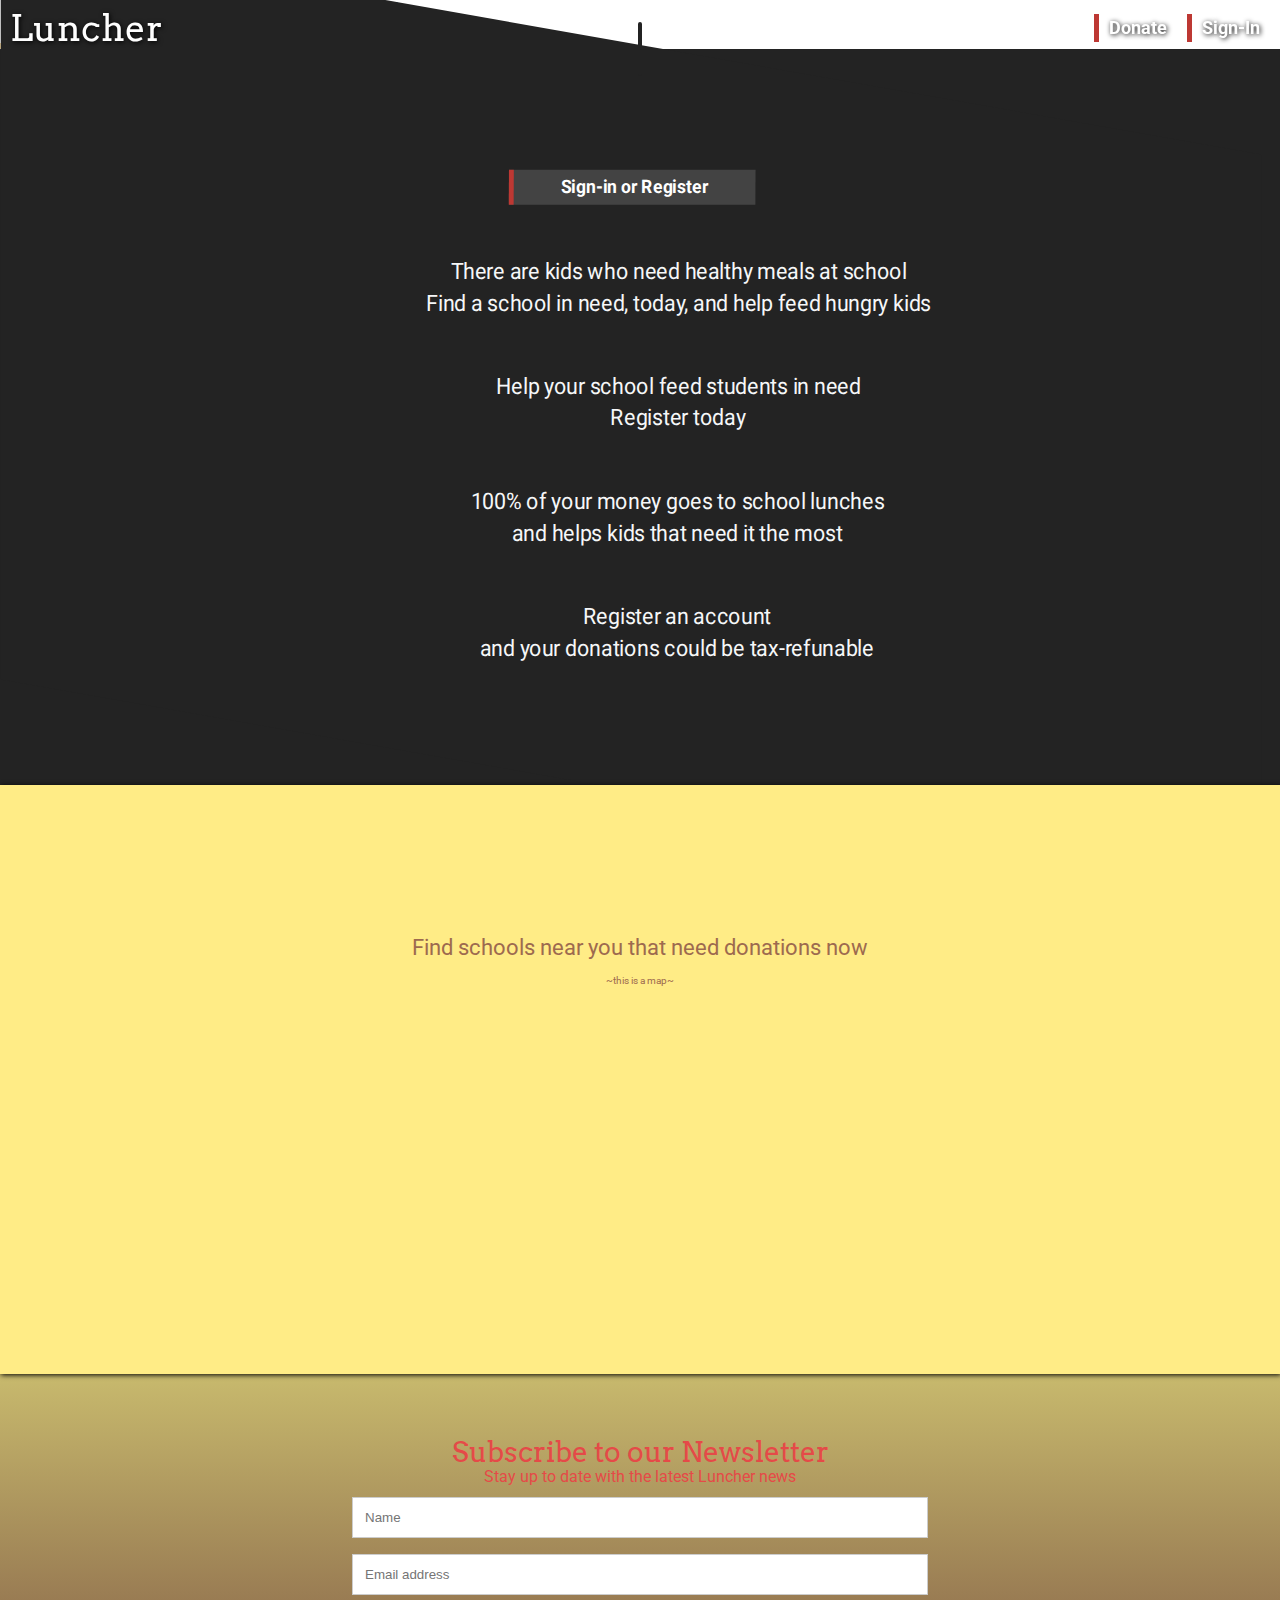
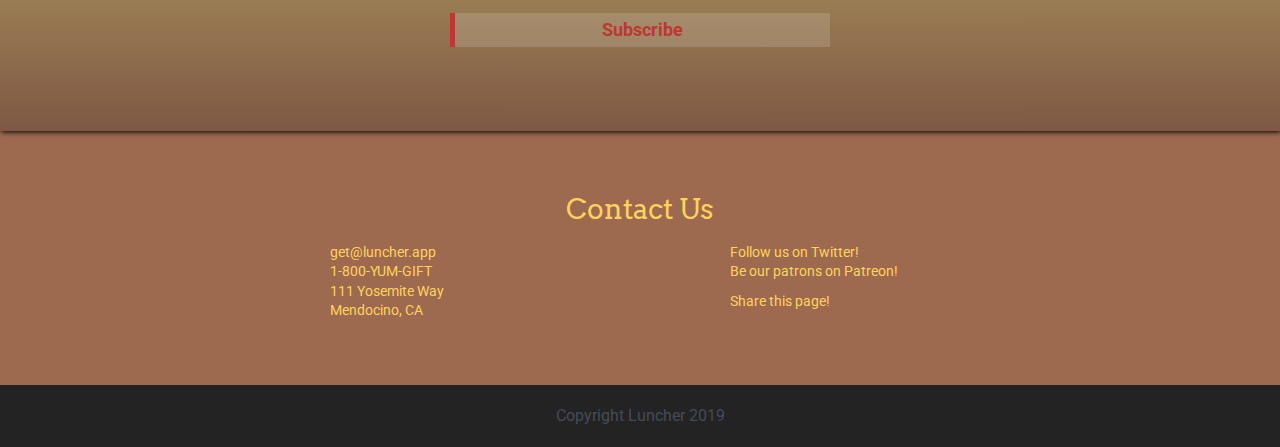
==== donate.html @ 5c17d206 "login page" ====
<!doctype html>
<html lang="en">
<head>
  <meta charset="utf-8">
  <title>Luncher | Donate</title>
  <meta name="viewport" content="width=device-width, initial-scale=1.0, maximum-scale=1.0, user-scalable=no" />
  <link href="https://fonts.googleapis.com/css?family=Arvo:400,700|Roboto" rel="stylesheet">
  <link rel="stylesheet" href="https://use.fontawesome.com/releases/v5.7.1/css/all.css" integrity="sha384-fnmOCqbTlWIlj8LyTjo7mOUStjsKC4pOpQbqyi7RrhN7udi9RwhKkMHpvLbHG9Sr" crossorigin="anonymous">
  <link href="css/index.css" rel="stylesheet">
  <link href="css/leaflet.css" rel="stylesheet">
  <!--[if lt IE 9]>
    <script src="https://cdnjs.cloudflare.com/ajax/libs/html5shiv/3.7.3/html5shiv.js"></script>
  <![endif]-->
  <link rel="apple-touch-icon" sizes="180x180" href="./assets/favicon/apple-touch-icon.png">
  <link rel="icon" type="image/png" sizes="32x32" href="./assets/favicon/favicon-32x32.png">
  <link rel="icon" type="image/png" sizes="16x16" href="./assets/favicon/favicon-16x16.png">
  <link rel="manifest" href="./assets/favicon/site.webmanifest">
  <link rel="mask-icon" href="./assets/favicon/safari-pinned-tab.svg" color="#5bbad5">
  <link rel="shortcut icon" href="./assets/favicon/favicon.ico">
  <meta name="msapplication-TileColor" content="#2b5797">
  <meta name="msapplication-config" content="./assets/favicon/browserconfig.xml">
  <meta name="theme-color" content="#ffffff">
</head>

<body>

  <nav>
    <h1><a href="./index.html">Luncher</a></h1>
    <ul>
      <li><a href="#" class="btn">Donate</a></li>
      <li><a href="./signin.html" class="btn">Sign-In</a></li>
    </ul>
  </nav>

  <section class="splash">
      <div class="splash-image">
        <div class="splash-overlay"></div>
      </div>
      <div class="tagline">
        <h2>Help feed children, today!</h2>
        <br>
        <div class="btn">Donate</div>
      </div>
      
  </section>
  
  <section>
    <a href="#luncher-info" class="divider"><i class="leading-arrow fas fa-arrow-alt-circle-down"></i></a>
  </section>
  
  <section class="container home">
    <section class="luncher-info" id="luncher-info">
      <div class="grid-col-2">

        <div class="btn">Sign-in or Register</div>

        <p class=" icon"><i class="fas fa-info"></i></p>
        <p class=" text">There are kids who need healthy meals at school
          <br>
          Find a school in need, today, and help feed hungry kids
        </p>

        <p class=" icon"><i class="fas fa-school"></i></p>
        <p class=" text">Help your school feed students in need
          <br>
          Register today
        </p>

        <p class=" icon"><i class="fas fa-heart"></i></p>
        <p class=" text">100% of your money goes to school lunches
          <br>
          and helps kids that need it the most
        </p>

        <p class=" icon"><i class="fas fa-hand-holding-usd"></i></p>
        <p class=" text">Register an account 
          <br>
          and your donations could be tax-refunable
        </p>



        
      </div>
    </section>

    <section class="school-map">
      <div class="grid-col-1">
        <p class=" description">
          <i class="icon fas fa-map-marked-alt"></i>
          <br>
          Find schools near you that need donations now
        </p>
        <p class=" map" id="mapid">~this is a map~
        </p>
      </div>
    </section>



    <section class="newsletter">
      <div class="newsletter-overlay">
        <form action="action_page.php">

          <div class="container-form">
            <h3>Subscribe to our Newsletter</h3>
            <p>Stay up to date with the latest Luncher news</p>
            <input type="text" placeholder="Name" name="name" required>
            <input type="text" placeholder="Email address" name="mail" required>
            <div class="btn" type="submit">
              Subscribe
            </div>
          </div>
        
        </form>
      </div>
    </section>



    <section class="contact">
      <div class="grid-col-4">
        <h3>Contact Us</h3>

        <p class=" icon">
          <i class="fas fa-envelope"></i>
        </p>
        <p class=" text" id="mapid">
          get@luncher.app
        </p>
        <a href=""><i class="social fab fa-twitter"></i></a>
        <p class="social-text">Follow us on Twitter!</p>
        
        <p class=" icon">
          <i class="fas fa-phone"></i>
        </p>
        <p class=" text" id="mapid">
          1-800-YUM-GIFT
        </p>
        <a href=""><i class="social fab fa-patreon"></i></a>
        <p class="social-text">Be our patrons on Patreon!</p>

        <p class=" icon">
          <i class="fas fa-map-marker-alt"></i>
        </p>
        <p class=" text" id="mapid">
          111 Yosemite Way<br>
          Mendocino, CA
        </p>
        <a href=""><i class="social fas fa-share-square"></i></a> 
        <p class="social-text">Share this page!</p>

      </div>
    </section>
  

    





  
  
  
    
  
  </section> <!-- container home -->


  <footer>
    <p>Copyright Luncher 2019</p>
  </footer>
</body>
<script src="js/leaflet-src.js"></script>
<script>
  var mymap = L.map('mapid').setView([22.505, -120.09], 6);
  L.tileLayer('https://api.tiles.mapbox.com/v4/{id}/{z}/{x}/{y}.png?access_token={accessToken}', {
    attribution: '',
    maxZoom: 35,
    id: 'mapbox.streets',
    accessToken: 'pk.eyJ1IjoidGV0cmFoZWRyb24iLCJhIjoiY2pycXNrcnRxMXM2bTQ0cG40OTR3cjNqNiJ9.MbZehg90Sww8NcivGWi5UQ'
  }).addTo(mymap);
  L.marker([37.505, -122.09]).addTo(mymap).bindPopup("<b>Ruskin Elementary School</b><br>Needs $950").openPopup();
  // L.marker([30.505, -150.09]).addTo(mymap).bindPopup("<b>Jefferson High School</b><br>Needs $2,100").openPopup();
  
</script>
</html>
---- css/index.css ----
.font-body {
  font-family: 'Roboto', sans-serif;
  font-weight: 400;
}
/* http://meyerweb.com/eric/tools/css/reset/ 
   v2.0 | 20110126
   License: none (public domain)
*/
html,
body,
div,
span,
applet,
object,
iframe,
h1,
h2,
h3,
h4,
h5,
h6,
p,
blockquote,
pre,
a,
abbr,
acronym,
address,
big,
cite,
code,
del,
dfn,
em,
img,
ins,
kbd,
q,
s,
samp,
small,
strike,
strong,
sub,
sup,
tt,
var,
b,
u,
i,
center,
dl,
dt,
dd,
ol,
ul,
li,
fieldset,
form,
label,
legend,
table,
caption,
tbody,
tfoot,
thead,
tr,
th,
td,
article,
aside,
canvas,
details,
embed,
figure,
figcaption,
footer,
header,
hgroup,
menu,
nav,
output,
ruby,
section,
summary,
time,
mark,
audio,
video {
  margin: 0;
  padding: 0;
  border: 0;
  font-size: 100%;
  font: inherit;
  vertical-align: baseline;
}
/* HTML5 display-role reset for older browsers */
article,
aside,
details,
figcaption,
figure,
footer,
header,
hgroup,
menu,
nav,
section {
  display: block;
}
body {
  line-height: 1;
}
ol,
ul {
  list-style: none;
}
blockquote,
q {
  quotes: none;
}
blockquote:before,
blockquote:after,
q:before,
q:after {
  content: '';
  content: none;
}
table {
  border-collapse: collapse;
  border-spacing: 0;
}
* {
  box-sizing: border-box;
}
html {
  font-size: 62.5%;
  scroll-behavior: smooth;
}
html,
body {
  font-family: 'Roboto', sans-serif;
  font-weight: 400;
  height: 100%;
  color: #454A59;
}
h1,
h2,
h3,
h4,
h5 {
  font-family: 'Arvo', serif;
  font-weight: 400;
}
h1 {
  font-size: 3.6rem;
}
h2 {
  font-size: 3.2rem;
}
h3 {
  font-size: 2.8rem;
}
p {
  font-size: 1.6rem;
  line-height: 1.4;
}
li {
  font-size: 1.4rem;
}
.container {
  max-width: 800px;
  width: 100%;
  margin: 0 auto;
}
.grid-col-1 {
  display: grid;
  grid-template-columns: 100%;
  grid-gap: 10px;
}
.grid-col-2 {
  display: grid;
  grid-template-columns: 10% 90%;
  grid-gap: 50px 0px;
  max-width: 800px;
  margin: 0 auto;
}
.grid-col-3 {
  display: grid;
  grid-template-columns: 10% 80% 10%;
  grid-gap: 10px;
  max-width: 800px;
  margin: 0 auto;
}
.grid-col-4 {
  display: grid;
  grid-template-columns: 10% 40% 10% 40%;
  max-width: 800px;
  margin: 0 auto;
}
nav {
  width: 100%;
  display: flex;
  z-index: 1001;
  position: fixed;
}
@media (min-width: 0px) and (max-width: 600px) {
  nav {
    background-color: #232323;
  }
}
nav h1 {
  align-self: flex-start;
  padding: 10px;
  width: 100%;
}
@media (min-width: 0px) and (max-width: 600px) {
  nav h1 {
    font-size: 3rem;
    width: unset;
  }
}
nav h1 a {
  text-decoration: none;
  color: #ffffff;
  text-shadow: 1px 1px 5px black;
}
nav ul {
  display: flex;
  align-self: center;
  justify-content: flex-end;
  min-width: 200px;
}
@media (min-width: 0px) and (max-width: 600px) {
  nav ul {
    min-width: 160px;
  }
}
@media (min-width: 0px) and (max-width: 350px) {
  nav ul {
    flex-direction: column;
  }
}
nav ul li {
  padding: 5px 0;
  margin: 0 0 0 0;
  border-left: 5px solid #bd3833;
  text-shadow: 1px 1px 5px black;
}
nav ul li .btn {
  background-color: rgba(255, 255, 255, 0.15);
  color: #ffffff;
  border-radius: 0px;
  font-size: 1.8rem;
  font-weight: bolder;
  text-align: center;
  width: 100%;
  min-width: 100px;
  padding: 2.4px 15px 2.4px 10px;
  border: 0;
  text-decoration: none;
  cursor: pointer;
  margin: 0 5px 0 0;
}
nav ul li .btn:hover {
  color: #ffffff;
  background-color: #bd3833;
  -webkit-transition-duration: 0.75s;
  -moz-transition-duration: 0.75s;
  transition-duration: 0.75s;
}
@media (min-width: 0px) and (max-width: 600px) {
  nav ul li .btn {
    width: 70%;
  }
}
@media (min-width: 0px) and (max-width: 600px) {
  nav ul li .btn {
    font-size: 1.2rem;
    margin: 0 10px 0 0;
    padding: 3.7px 15px 3.7px 10px;
  }
}
nav ul li a {
  padding: 10px 20px;
}
@media (min-width: 0px) and (max-width: 600px) {
  nav ul li a {
    padding: 10px 10px;
  }
}
footer {
  color: #454A59;
  background: #232323;
  padding: 20px 0;
  display: flex;
  justify-content: center;
  align-items: center;
}
.landing-page .splash {
  height: 99%;
  -ms-transform: translate3d(0, 0, 0);
  -webkit-transform: translate3d(0, 0, 0);
  transform: translate3d(0, 0, 0);
}
.landing-page .splash .splash-image {
  background-image: url("../assets/img/6057054938_d952659baa_o-medium.jpg");
  background-position: center;
  background-repeat: no-repeat;
  background-size: cover;
  background-attachment: fixed;
  top: 0;
  height: 100%;
  position: relative;
  opacity: 0.92;
  filter: brightness(100%) contrast(90%);
}
.landing-page .splash .splash-image .splash-overlay {
  background: linear-gradient(#000000, rgba(0, 0, 0, 0), rgba(0, 0, 0, 0), rgba(0, 0, 0, 0));
  background-attachment: fixed;
  height: 100%;
}
.landing-page .splash .tagline {
  position: absolute;
  left: 0;
  top: 45%;
  width: 100%;
  text-align: center;
  color: #bd3833;
}
.landing-page .splash .tagline h2 {
  background-color: #F6F7F8;
  padding: 18px;
  width: 33%;
  margin: 0 auto;
  border-left: 5px solid #bd3833;
  box-shadow: 2px 2px 8px rgba(0, 0, 0, 0.75);
}
@media (min-width: 0px) and (max-width: 600px) {
  .landing-page .splash .tagline h2 {
    width: 80%;
  }
}
.landing-page .splash .btn {
  display: flex;
  justify-content: center;
  margin: 0 auto;
  background-color: #ffffff;
  color: #bd3833;
  border-radius: 0px;
  font-size: 1.8rem;
  font-weight: bolder;
  text-align: center;
  width: 25%;
  min-width: 100px;
  padding: 8px 10px;
  border: 0;
  text-decoration: none;
  cursor: pointer;
  border-left: 5px solid #bd3833;
  z-index: 1;
}
.landing-page .splash .btn:hover {
  color: #ffffff;
  background-color: #bd3833;
  -webkit-transition-duration: 0.75s;
  -moz-transition-duration: 0.75s;
  transition-duration: 0.75s;
}
@media (min-width: 0px) and (max-width: 600px) {
  .landing-page .splash .btn {
    width: 70%;
  }
}
section a.divider {
  display: grid;
  width: 100%;
  margin-top: -3px;
  text-decoration: none;
}
section a.divider .leading-arrow {
  background-color: #232323;
  color: #ffffff;
  font-size: 5rem;
  margin: -27px auto;
  border-radius: 28px;
  border: 2px solid #232323;
  z-index: 3;
}
section a.divider .leading-arrow:hover {
  transform: scale(1.25);
  transition-duration: 0.5s;
}
.home {
  display: block;
  max-width: unset;
  width: 100%;
  background-color: #232323;
}
.home .luncher-info {
  transform: rotate(10deg) skew(10deg);
  width: 100%;
  left: -0.7%;
  background-color: #232323;
  color: #F6F7F8;
  position: relative;
  padding: 10% 20%;
}
@media (min-width: 0px) and (max-width: 600px) {
  .home .luncher-info {
    padding: 20%;
  }
}
@media (min-width: 601px) and (max-width: 820px) {
  .home .luncher-info {
    padding: 20%;
  }
}
@media (min-width: 0px) and (max-width: 350px) {
  .home .luncher-info {
    padding: 25% 5%;
  }
}
.home .luncher-info .grid-col-2 {
  transform: rotate(-9.7deg) skew(-10deg);
  left: 5%;
}
@media (min-width: 0px) and (max-width: 600px) {
  .home .luncher-info .grid-col-2 {
    grid-template-columns: 100%;
    grid-gap: 10px 10px;
  }
}
.home .luncher-info .grid-col-2 .btn {
  grid-column: span 2;
  display: flex;
  justify-content: center;
  margin: 0 auto;
  background-color: rgba(255, 255, 255, 0.15);
  color: #ffffff;
  border-radius: 0px;
  font-size: 1.8rem;
  font-weight: bolder;
  text-align: center;
  width: 33%;
  min-width: 100px;
  padding: 8px 10px;
  border: 0;
  text-decoration: none;
  cursor: pointer;
  border-left: 5px solid #bd3833;
  z-index: 1;
}
.home .luncher-info .grid-col-2 .btn:hover {
  color: #ffffff;
  background-color: #bd3833;
  -webkit-transition-duration: 0.75s;
  -moz-transition-duration: 0.75s;
  transition-duration: 0.75s;
}
@media (min-width: 0px) and (max-width: 600px) {
  .home .luncher-info .grid-col-2 .btn {
    width: 70%;
  }
}
.home .luncher-info .grid-col-2 p {
  text-align: center;
  align-self: center;
}
.home .luncher-info .grid-col-2 .icon {
  font-size: 6rem;
}
@media (min-width: 0px) and (max-width: 600px) {
  .home .luncher-info .grid-col-2 .icon {
    font-size: 3rem;
    grid-column: 1;
  }
}
@media (min-width: 601px) and (max-width: 820px) {
  .home .luncher-info .grid-col-2 .icon {
    font-size: 4rem;
  }
}
.home .luncher-info .grid-col-2 .text {
  font-size: 2.2rem;
  margin-left: 20px;
}
@media (min-width: 0px) and (max-width: 600px) {
  .home .luncher-info .grid-col-2 .text {
    font-size: 1.4rem;
    grid-column: 1;
    padding-bottom: 20px;
    margin-left: unset;
  }
}
@media (min-width: 601px) and (max-width: 820px) {
  .home .luncher-info .grid-col-2 .text {
    font-size: 2rem;
  }
}
.home .school-map {
  background-color: #ffec86;
  color: #9d6a4f;
  position: relative;
  padding: 5% 0 0 0;
  z-index: 3;
  box-shadow: 1px 1px 5px black;
}
.home .school-map p {
  text-align: center;
}
.home .school-map p .icon {
  font-size: 6rem;
  padding: 0 0 20px 0;
}
.home .school-map .description {
  grid-column-start: 1;
  grid-column-end: 1;
  grid-row-start: 1;
  grid-row-end: 1;
  font-size: 2.2rem;
}
.home .school-map .map {
  grid-column-start: 1;
  grid-column-end: 1;
  grid-row-start: 2;
  grid-row-end: 2;
  font-size: 2.2rem;
}
.home .school-map #mapid {
  height: 400px;
  font-size: 1rem;
}
.home .newsletter {
  background-image: url("../assets/img/Fruit-bar-pic-Web-USDAgov.jpg");
  background-position: center;
  background-repeat: no-repeat;
  background-size: cover;
  background-attachment: fixed;
  position: relative;
  z-index: 2;
  box-shadow: 1px 1px 5px black;
  color: #e54a48;
}
.home .newsletter .newsletter-overlay {
  background: linear-gradient(rgba(255, 236, 134, 0.75), rgba(157, 106, 79, 0.75));
  height: 100%;
}
.home .newsletter .newsletter-overlay form {
  padding: 0 0 20px 0;
}
.home .newsletter .newsletter-overlay form .container-form {
  padding: 5%;
  margin: 0 auto;
  text-align: center;
}
.home .newsletter .newsletter-overlay form .container-form h3 {
  text-align: center;
}
.home .newsletter .newsletter-overlay form .container-form p {
  text-align: center;
}
.home .newsletter .newsletter-overlay form .container-form .btn {
  grid-column: span 2;
  display: flex;
  justify-content: center;
  margin: 10px auto 0;
  background-color: rgba(255, 255, 255, 0.15);
  color: #bd3833;
  border-radius: 0px;
  font-size: 1.8rem;
  font-weight: bolder;
  text-align: center;
  width: 33%;
  min-width: 100px;
  padding: 8px 10px;
  border: 0;
  text-decoration: none;
  cursor: pointer;
  border-left: 5px solid #bd3833;
  z-index: 1;
}
.home .newsletter .newsletter-overlay form .container-form .btn:hover {
  color: #ffffff;
  background-color: #bd3833;
  -webkit-transition-duration: 0.75s;
  -moz-transition-duration: 0.75s;
  transition-duration: 0.75s;
}
@media (min-width: 0px) and (max-width: 600px) {
  .home .newsletter .newsletter-overlay form .container-form .btn {
    width: 70%;
  }
}
.home .newsletter .newsletter-overlay form .container-form input[type=text] {
  width: 50%;
  max-width: 600px;
  padding: 12px;
  margin: 8px 0;
  border: 1px solid #ccc;
}
@media (min-width: 0px) and (max-width: 600px) {
  .home .newsletter .newsletter-overlay form .container-form input[type=text] {
    width: 90%;
  }
}
.home .contact {
  background-color: #9d6a4f;
  color: #ffd25d;
  padding: 5% 15%;
}
@media (min-width: 0px) and (max-width: 600px) {
  .home .contact {
    padding: 5% 5%;
  }
}
.home .contact .grid-col-4 {
  align-items: center;
}
@media (min-width: 0px) and (max-width: 600px) {
  .home .contact .grid-col-4 {
    grid-template-columns: 10% 80% 10%;
  }
}
.home .contact .grid-col-4 h3 {
  grid-column: span 4;
  text-align: center;
  color: #ffd25d;
  padding: 0 0 20px 0;
}
.home .contact .grid-col-4 .icon,
.home .contact .grid-col-4 .social {
  font-size: 2.1rem;
  text-align: center;
  align-self: baseline;
}
.home .contact .grid-col-4 .text,
.home .contact .grid-col-4 .social-text {
  font-size: 1.4rem;
  margin-left: 10px;
  align-self: auto;
}
.home .contact .grid-col-4 .icon {
  grid-column: 1;
}
.home .contact .grid-col-4 .text {
  grid-column: 2;
}
.home .contact .grid-col-4 .social {
  grid-column: 3;
}
.home .contact .grid-col-4 .social-text {
  grid-column: 4;
}
@media (min-width: 0px) and (max-width: 600px) {
  .home .contact .grid-col-4 .social-text {
    display: none;
  }
}
.home .contact .grid-col-4 a {
  color: #ffd25d;
  text-align: center;
  align-self: baseline;
}
.home .contact .grid-col-4 a:hover {
  color: #ffffff;
  transition-duration: 0.5s;
}
/* Add some padding and a grey background color to containers */
/* Style the input elements and the submit button */
/* Add margins to the checkbox */
/* Style the submit button */
.sign-in-page .splash {
  height: 99%;
  -ms-transform: translate3d(0, 0, 0);
  -webkit-transform: translate3d(0, 0, 0);
  transform: translate3d(0, 0, 0);
}
.sign-in-page .splash .splash-image {
  background-image: url("../assets/img/6082329903_ea18bfdc09_o-1600-medium.jpg");
  background-position: center;
  background-repeat: no-repeat;
  background-size: cover;
  background-attachment: fixed;
  top: 0;
  height: 100%;
  position: relative;
  opacity: 0.95;
}
.sign-in-page .splash .splash-image .splash-overlay {
  background: linear-gradient(#000000, rgba(0, 0, 0, 0), rgba(0, 0, 0, 0), rgba(0, 0, 0, 0));
  background-attachment: fixed;
  height: 100%;
}
.sign-in-page .splash .login {
  position: absolute;
  left: 0;
  top: 45%;
  width: 100%;
  text-align: center;
  color: #bd3833;
}
.sign-in-page .splash .login input[type=text] {
  width: 33%;
  padding: 12px 20px;
  margin: 8px 0;
  border: 0;
  border-left: 5px solid #bd3833;
}
.sign-in-page .splash .login p {
  text-shadow: 1px 1px 5px black;
}
.sign-in-page .splash .btn {
  display: flex;
  justify-content: center;
  margin: 8px auto 0;
  background-color: #ffffff;
  color: #bd3833;
  border-radius: 0px;
  font-size: 1.8rem;
  font-weight: bolder;
  text-align: center;
  width: 25%;
  min-width: 100px;
  padding: 8px 10px;
  border: 0;
  text-decoration: none;
  cursor: pointer;
  border-left: 5px solid #bd3833;
  z-index: 1;
}
.sign-in-page .splash .btn:hover {
  color: #ffffff;
  background-color: #bd3833;
  -webkit-transition-duration: 0.75s;
  -moz-transition-duration: 0.75s;
  transition-duration: 0.75s;
}
@media (min-width: 0px) and (max-width: 600px) {
  .sign-in-page .splash .btn {
    width: 70%;
  }
}
section a.divider {
  display: grid;
  width: 100%;
  margin-top: -3px;
  text-decoration: none;
}
section a.divider .leading-arrow {
  background-color: #232323;
  color: #ffffff;
  font-size: 5rem;
  margin: -27px auto;
  border-radius: 28px;
  border: 2px solid #232323;
  z-index: 3;
}
section a.divider .leading-arrow:hover {
  transform: scale(1.25);
  transition-duration: 0.5s;
}
.sign-in {
  display: block;
  max-width: unset;
  width: 100%;
  background-color: #232323;
}
.sign-in .contact {
  background-color: #232323;
  color: #ffffff;
  padding: 5% 15%;
}
@media (min-width: 0px) and (max-width: 600px) {
  .sign-in .contact {
    padding: 5% 5%;
  }
}
.sign-in .contact .grid-col-4 {
  align-items: center;
}
@media (min-width: 0px) and (max-width: 600px) {
  .sign-in .contact .grid-col-4 {
    grid-template-columns: 10% 80% 10%;
  }
}
.sign-in .contact .grid-col-4 h3 {
  grid-column: span 4;
  text-align: center;
  padding: 0 0 20px 0;
}
.sign-in .contact .grid-col-4 .icon,
.sign-in .contact .grid-col-4 .social {
  font-size: 2.1rem;
  text-align: center;
  align-self: baseline;
}
.sign-in .contact .grid-col-4 .text,
.sign-in .contact .grid-col-4 .social-text {
  font-size: 1.4rem;
  margin-left: 10px;
  align-self: auto;
}
.sign-in .contact .grid-col-4 .icon {
  grid-column: 1;
}
.sign-in .contact .grid-col-4 .text {
  grid-column: 2;
}
.sign-in .contact .grid-col-4 .social {
  grid-column: 3;
}
.sign-in .contact .grid-col-4 .social-text {
  grid-column: 4;
}
@media (min-width: 0px) and (max-width: 600px) {
  .sign-in .contact .grid-col-4 .social-text {
    display: none;
  }
}
.sign-in .contact .grid-col-4 a {
  color: #ffffff;
  text-align: center;
  align-self: baseline;
}
.sign-in .contact .grid-col-4 a:hover {
  color: #ffffff;
  transition-duration: 0.5s;
}
/* Add some padding and a grey background color to containers */
/* Style the input elements and the submit button */
/* Add margins to the checkbox */
/* Style the submit button */
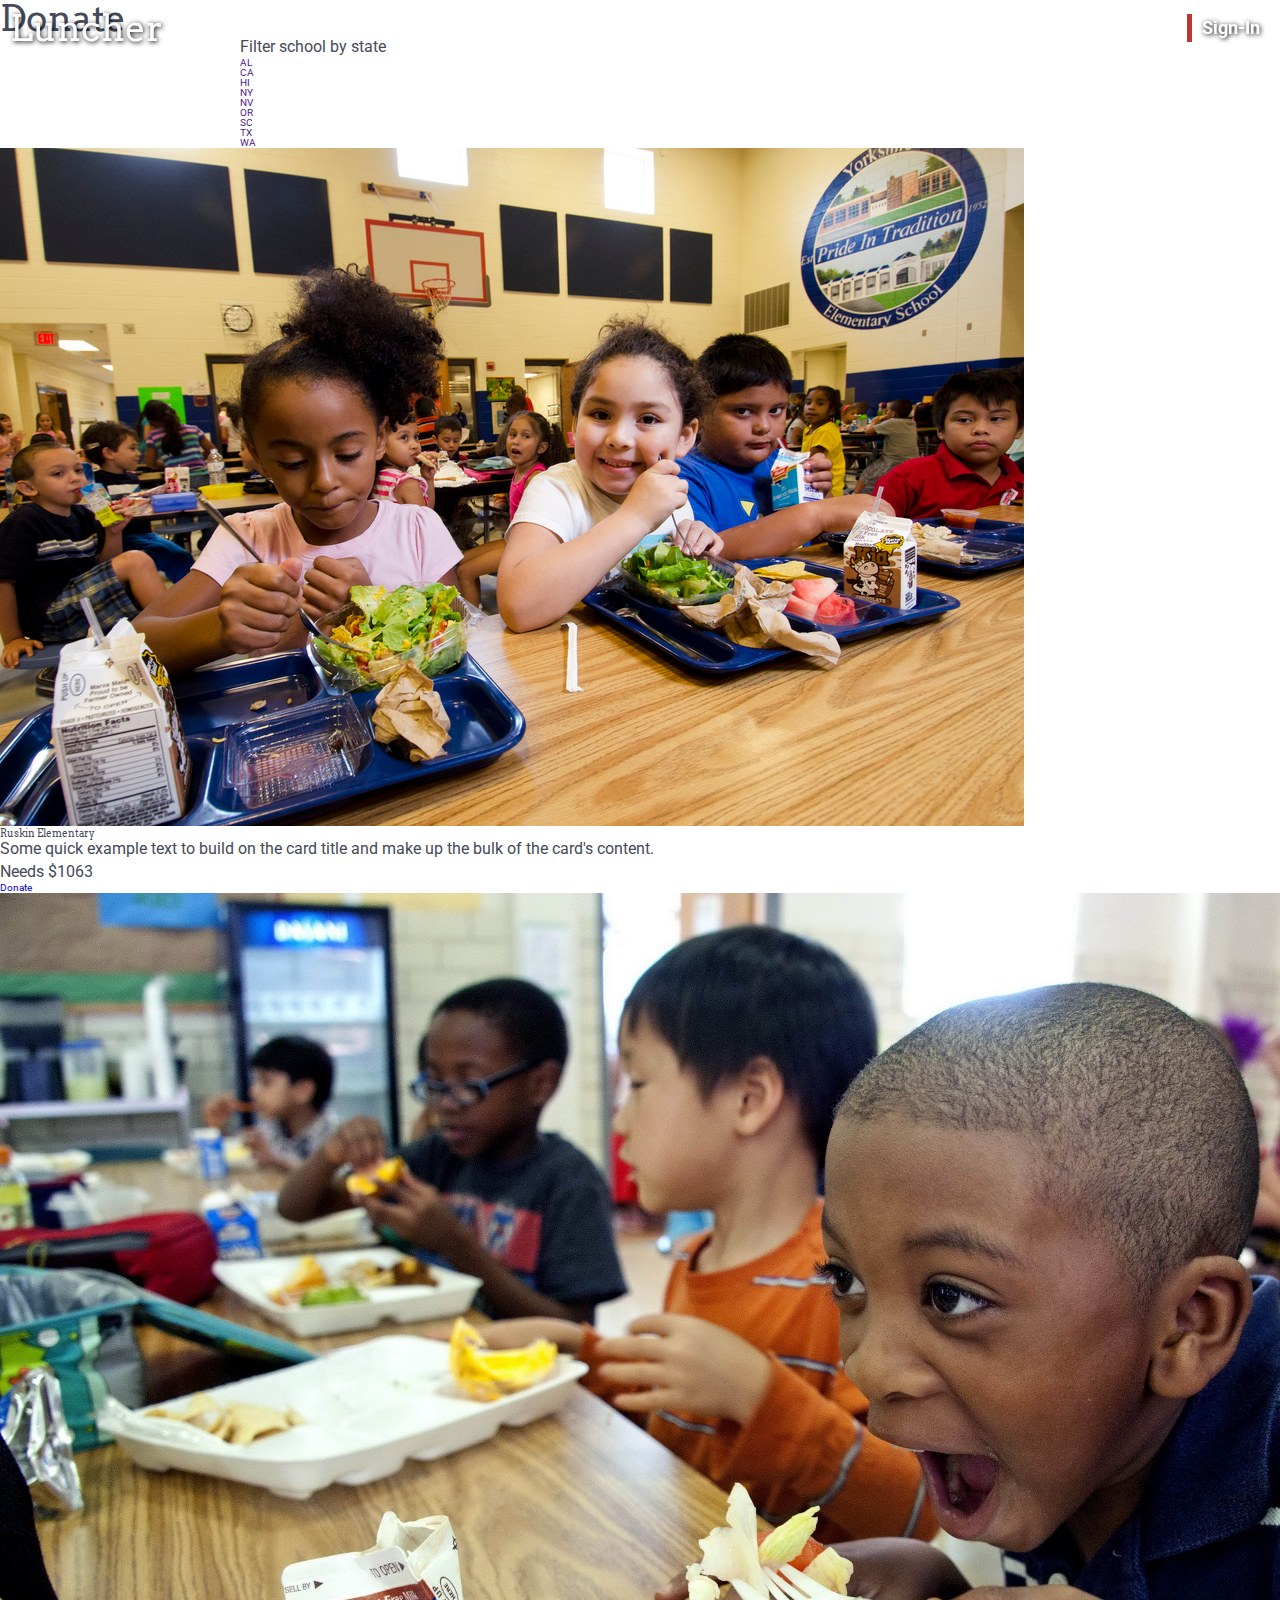
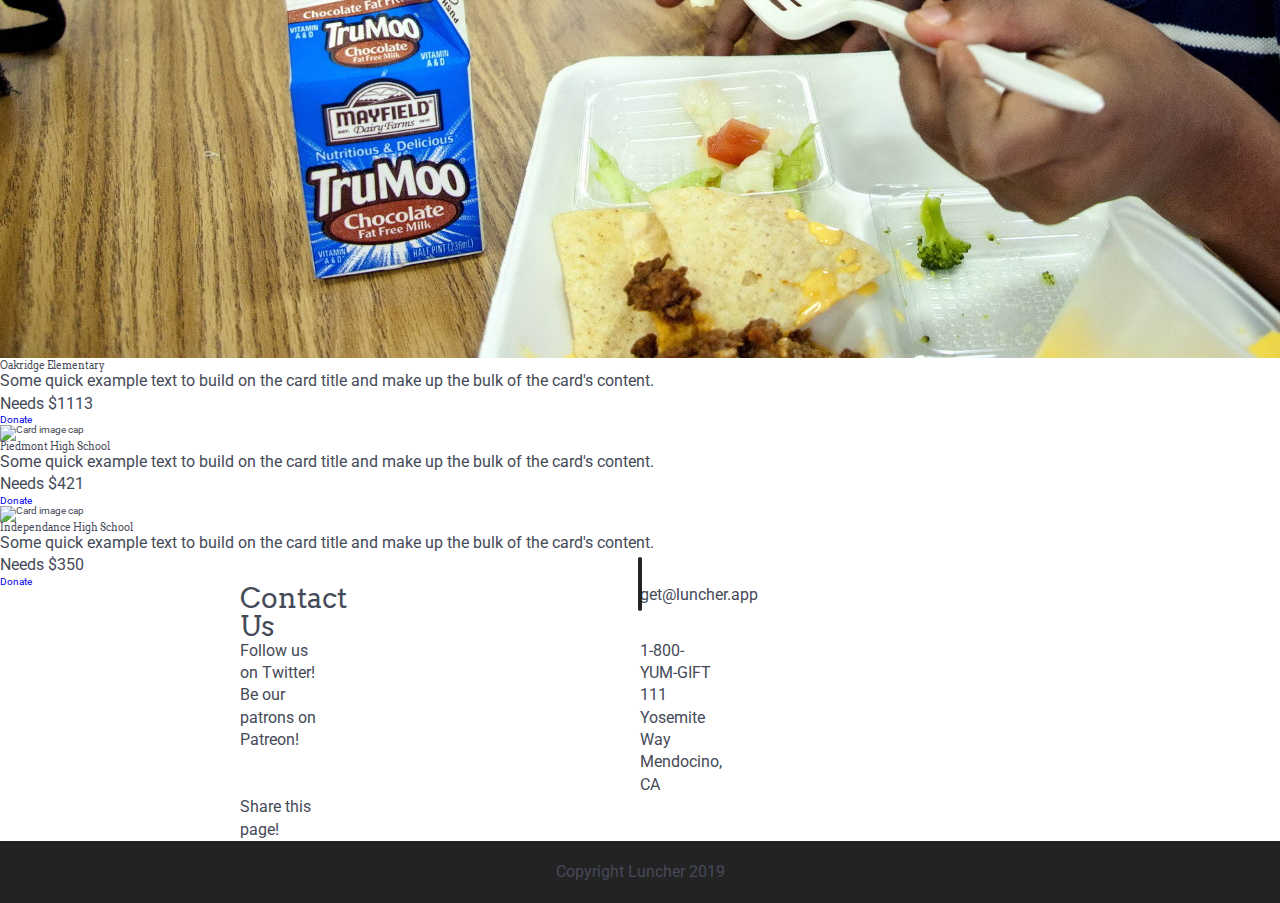
==== commit cd4e7627: "fix bootstrap issues" ====
--- a/donate.html
+++ b/donate.html
@@ -6,6 +6,7 @@
   <meta name="viewport" content="width=device-width, initial-scale=1.0, maximum-scale=1.0, user-scalable=no" />
   <link href="https://fonts.googleapis.com/css?family=Arvo:400,700|Roboto" rel="stylesheet">
   <link rel="stylesheet" href="https://use.fontawesome.com/releases/v5.7.1/css/all.css" integrity="sha384-fnmOCqbTlWIlj8LyTjo7mOUStjsKC4pOpQbqyi7RrhN7udi9RwhKkMHpvLbHG9Sr" crossorigin="anonymous">
+  <link rel="stylesheet" href="https://stackpath.bootstrapcdn.com/bootstrap/4.2.1/css/bootstrap.min.css" integrity="sha384-GJzZqFGwb1QTTN6wy59ffF1BuGJpLSa9DkKMp0DgiMDm4iYMj70gZWKYbI706tWS" crossorigin="anonymous">
   <link href="css/index.css" rel="stylesheet">
   <link href="css/leaflet.css" rel="stylesheet">
   <!--[if lt IE 9]>
@@ -22,103 +23,119 @@
   <meta name="theme-color" content="#ffffff">
 </head>
 
-<body>
+<body class="donate">
 
   <nav>
     <h1><a href="./index.html">Luncher</a></h1>
     <ul>
-      <li><a href="#" class="btn">Donate</a></li>
-      <li><a href="./signin.html" class="btn">Sign-In</a></li>
+      <!-- <li><a href="#" class="btn">Donate</a></li> -->
+      <li class="p-0"><a href="./signin.html" class="btn">Sign-In</a></li>
     </ul>
   </nav>
 
-  <section class="splash">
-      <div class="splash-image">
-        <div class="splash-overlay"></div>
+
+
+  <section class="schools-by-state">
+    <h1>Donate</h1>
+    <div class="container">
+      <p>Filter school by state</p>
+      <div class="row">
+        <div class="col-6 col-sm-4 col-md-2 py-2 centered"><div class="state-labels"><a href="" class="btn">AL</a></div></div>
+        <div class="col-6 col-sm-4 col-md-2 py-2 centered"><div class="state-labels"><a href="" class="btn">CA</a></div></div>
+        <div class="col-6 col-sm-4 col-md-2 py-2 centered"><div class="state-labels"><a href="" class="btn">HI</a></div></div>
+        <div class="col-6 col-sm-4 col-md-2 py-2 centered"><div class="state-labels"><a href="" class="btn">NY</a></div></div>
+        <div class="col-6 col-sm-4 col-md-2 py-2 centered"><div class="state-labels"><a href="" class="btn">NV</a></div></div>
+        <div class="col-6 col-sm-4 col-md-2 py-2 centered"><div class="state-labels"><a href="" class="btn">OR</a></div></div>
+        <div class="col-6 col-sm-4 col-md-2 py-2 centered"><div class="state-labels"><a href="" class="btn">SC</a></div></div>
+        <div class="col-6 col-sm-4 col-md-2 py-2 centered"><div class="state-labels"><a href="" class="btn">TX</a></div></div>
+        <div class="col-6 col-sm-4 col-md-2 py-2 centered"><div class="state-labels"><a href="" class="btn">WA</a></div></div>
       </div>
-      <div class="tagline">
-        <h2>Help feed children, today!</h2>
-        <br>
-        <div class="btn">Donate</div>
-      </div>
-      
+    </div>
   </section>
-  
-  <section>
-    <a href="#luncher-info" class="divider"><i class="leading-arrow fas fa-arrow-alt-circle-down"></i></a>
-  </section>
-  
-  <section class="container home">
-    <section class="luncher-info" id="luncher-info">
-      <div class="grid-col-2">
 
-        <div class="btn">Sign-in or Register</div>
 
-        <p class=" icon"><i class="fas fa-info"></i></p>
-        <p class=" text">There are kids who need healthy meals at school
-          <br>
-          Find a school in need, today, and help feed hungry kids
-        </p>
+  <section class="schools mb-5">
+    <div class="container-fluid">
+      <div class="row">
 
-        <p class=" icon"><i class="fas fa-school"></i></p>
-        <p class=" text">Help your school feed students in need
-          <br>
-          Register today
-        </p>
+        <div class="col-12 col-sm-6 col-lg-4 my-4 centered">
+          <div class="card">
+            <img class="card-img-top" src="./assets/img/7995804478_c2fac1e07a_b.jpg" alt="Card image cap">
+            <div class="card-body">
+              <h4 class="card-title">Ruskin Elementary</h4>
+              <p class="card-text">Some quick example text to build on the card title and make up the bulk of the card's content.</p>
+              <p class="card-text italic">Needs $1063</p>
+              <a href="#" class="btn btn-primary">Donate</a>
+            </div>
+          </div>
+        </div>
 
-        <p class=" icon"><i class="fas fa-heart"></i></p>
-        <p class=" text">100% of your money goes to school lunches
-          <br>
-          and helps kids that need it the most
-        </p>
+        <div class="col-12 col-sm-6 col-lg-4 my-4 centered">
+          <div class="card">
+            <img class="card-img-top" src="./assets/img/PIXNIO-47256-1600-medium.jpeg" alt="Card image cap">
+            <div class="card-body">
+              <h4 class="card-title">Oakridge Elementary</h4>
+              <p class="card-text">Some quick example text to build on the card title and make up the bulk of the card's content.</p>
+              <p class="card-text italic">Needs $1113</p>
+              <a href="#" class="btn btn-primary">Donate</a>
+            </div>
+          </div>
+        </div>
 
-        <p class=" icon"><i class="fas fa-hand-holding-usd"></i></p>
-        <p class=" text">Register an account 
-          <br>
-          and your donations could be tax-refunable
-        </p>
+        <div class="col-12 col-sm-6 col-lg-4 my-4 centered">
+          <div class="card">
+            <img class="card-img-top" src="./assets/img/070329-F-1020G-319-1600-medium.jpg" alt="Card image cap">
+            <div class="card-body">
+              <h4 class="card-title">Piedmont High School</h4>
+              <p class="card-text">Some quick example text to build on the card title and make up the bulk of the card's content.</p>
+              <p class="card-text italic">Needs $421</p>
+              <a href="#" class="btn btn-primary">Donate</a>
+            </div>
+          </div>
+        </div>
+
+
+        <div class="col-12 col-sm-6 col-lg-4 my-4 centered">
+          <div class="card">
+            <img class="card-img-top" src="./assets/img/21953541749_e2b355be48_b.jpg" alt="Card image cap">
+            <div class="card-body">
+              <h4 class="card-title">Independance High School</h4>
+              <p class="card-text">Some quick example text to build on the card title and make up the bulk of the card's content.</p>
+              <p class="card-text italic">Needs $350</p>
+              <a href="#" class="btn btn-primary">Donate</a>
+            </div>
+          </div>
+        </div>
 
 
 
-        
       </div>
-    </section>
-
-    <section class="school-map">
-      <div class="grid-col-1">
-        <p class=" description">
-          <i class="icon fas fa-map-marked-alt"></i>
-          <br>
-          Find schools near you that need donations now
-        </p>
-        <p class=" map" id="mapid">~this is a map~
-        </p>
-      </div>
-    </section>
+    </div>
+  </section>
+  
 
 
 
-    <section class="newsletter">
-      <div class="newsletter-overlay">
-        <form action="action_page.php">
-
-          <div class="container-form">
-            <h3>Subscribe to our Newsletter</h3>
-            <p>Stay up to date with the latest Luncher news</p>
-            <input type="text" placeholder="Name" name="name" required>
-            <input type="text" placeholder="Email address" name="mail" required>
-            <div class="btn" type="submit">
-              Subscribe
-            </div>
-          </div>
-        
-        </form>
-      </div>
-    </section>
 
 
 
-    <section class="contact">
+
+
+
+
+
+
+
+
+
+
+  <section>
+    <a href="#contact" class="divider"><i class="leading-arrow fas fa-arrow-alt-circle-down"></i></a>
+  </section>
+  
+  <section class="container-basic donate-footer">
+
+    <section class="contact" id="contact">
       <div class="grid-col-4">
         <h3>Contact Us</h3>
 
@@ -149,40 +166,15 @@
         </p>
         <a href=""><i class="social fas fa-share-square"></i></a> 
         <p class="social-text">Share this page!</p>
-
       </div>
     </section>
   
-
-    
-
-
-
-
-
-  
-  
-  
-    
-  
-  </section> <!-- container home -->
+  </section> 
 
 
   <footer>
     <p>Copyright Luncher 2019</p>
   </footer>
 </body>
-<script src="js/leaflet-src.js"></script>
-<script>
-  var mymap = L.map('mapid').setView([22.505, -120.09], 6);
-  L.tileLayer('https://api.tiles.mapbox.com/v4/{id}/{z}/{x}/{y}.png?access_token={accessToken}', {
-    attribution: '',
-    maxZoom: 35,
-    id: 'mapbox.streets',
-    accessToken: 'pk.eyJ1IjoidGV0cmFoZWRyb24iLCJhIjoiY2pycXNrcnRxMXM2bTQ0cG40OTR3cjNqNiJ9.MbZehg90Sww8NcivGWi5UQ'
-  }).addTo(mymap);
-  L.marker([37.505, -122.09]).addTo(mymap).bindPopup("<b>Ruskin Elementary School</b><br>Needs $950").openPopup();
-  // L.marker([30.505, -150.09]).addTo(mymap).bindPopup("<b>Jefferson High School</b><br>Needs $2,100").openPopup();
-  
-</script>
+
 </html>--- a/css/index.css
+++ b/css/index.css
@@ -198,6 +198,9 @@
   max-width: 800px;
   margin: 0 auto;
 }
+a {
+  text-decoration: none;
+}
 nav {
   width: 100%;
   display: flex;
@@ -700,6 +703,9 @@
   text-align: center;
   color: #bd3833;
 }
+.sign-in-page .splash .login h3 {
+  text-shadow: 1px 1px 5px black;
+}
 .sign-in-page .splash .login input[type=text] {
   width: 33%;
   padding: 12px 20px;
@@ -709,6 +715,9 @@
 }
 .sign-in-page .splash .login p {
   text-shadow: 1px 1px 5px black;
+}
+.sign-in-page .splash .login p a {
+  color: #bd3833;
 }
 .sign-in-page .splash .btn {
   display: flex;
@@ -831,3 +840,334 @@
 /* Style the input elements and the submit button */
 /* Add margins to the checkbox */
 /* Style the submit button */
+.reset-password .splash {
+  height: 99%;
+  -ms-transform: translate3d(0, 0, 0);
+  -webkit-transform: translate3d(0, 0, 0);
+  transform: translate3d(0, 0, 0);
+}
+.reset-password .splash .splash-image {
+  background-image: url("../assets/img/121208-F-AX764-027-1600-medium.jpg");
+  background-position: center;
+  background-repeat: no-repeat;
+  background-size: cover;
+  background-attachment: fixed;
+  top: 0;
+  height: 100%;
+  position: relative;
+  opacity: 0.95;
+}
+.reset-password .splash .splash-image .splash-overlay {
+  background: linear-gradient(#000000, rgba(0, 0, 0, 0), rgba(0, 0, 0, 0), rgba(0, 0, 0, 0));
+  background-attachment: fixed;
+  height: 100%;
+}
+.reset-password .splash .login {
+  position: absolute;
+  left: 0;
+  top: 45%;
+  width: 100%;
+  text-align: center;
+  color: #bd3833;
+}
+.reset-password .splash .login h3 {
+  text-shadow: 1px 1px 5px black;
+}
+.reset-password .splash .login input[type=text] {
+  width: 33%;
+  padding: 12px 20px;
+  margin: 8px 0;
+  border: 0;
+  border-left: 5px solid #bd3833;
+}
+.reset-password .splash .login p {
+  text-shadow: 1px 1px 5px black;
+}
+.reset-password .splash .login p a {
+  color: #bd3833;
+}
+.reset-password .splash .btn {
+  display: flex;
+  justify-content: center;
+  margin: 8px auto 0;
+  background-color: #ffffff;
+  color: #bd3833;
+  border-radius: 0px;
+  font-size: 1.8rem;
+  font-weight: bolder;
+  text-align: center;
+  width: 25%;
+  min-width: 100px;
+  padding: 8px 10px;
+  border: 0;
+  text-decoration: none;
+  cursor: pointer;
+  border-left: 5px solid #bd3833;
+  z-index: 1;
+}
+.reset-password .splash .btn:hover {
+  color: #ffffff;
+  background-color: #bd3833;
+  -webkit-transition-duration: 0.75s;
+  -moz-transition-duration: 0.75s;
+  transition-duration: 0.75s;
+}
+@media (min-width: 0px) and (max-width: 600px) {
+  .reset-password .splash .btn {
+    width: 70%;
+  }
+}
+section a.divider {
+  display: grid;
+  width: 100%;
+  margin-top: -3px;
+  text-decoration: none;
+}
+section a.divider .leading-arrow {
+  background-color: #232323;
+  color: #ffffff;
+  font-size: 5rem;
+  margin: -27px auto;
+  border-radius: 28px;
+  border: 2px solid #232323;
+  z-index: 3;
+}
+section a.divider .leading-arrow:hover {
+  transform: scale(1.25);
+  transition-duration: 0.5s;
+}
+.sign-in {
+  display: block;
+  max-width: unset;
+  width: 100%;
+  background-color: #232323;
+}
+.sign-in .contact {
+  background-color: #232323;
+  color: #ffffff;
+  padding: 5% 15%;
+}
+@media (min-width: 0px) and (max-width: 600px) {
+  .sign-in .contact {
+    padding: 5% 5%;
+  }
+}
+.sign-in .contact .grid-col-4 {
+  align-items: center;
+}
+@media (min-width: 0px) and (max-width: 600px) {
+  .sign-in .contact .grid-col-4 {
+    grid-template-columns: 10% 80% 10%;
+  }
+}
+.sign-in .contact .grid-col-4 h3 {
+  grid-column: span 4;
+  text-align: center;
+  padding: 0 0 20px 0;
+}
+.sign-in .contact .grid-col-4 .icon,
+.sign-in .contact .grid-col-4 .social {
+  font-size: 2.1rem;
+  text-align: center;
+  align-self: baseline;
+}
+.sign-in .contact .grid-col-4 .text,
+.sign-in .contact .grid-col-4 .social-text {
+  font-size: 1.4rem;
+  margin-left: 10px;
+  align-self: auto;
+}
+.sign-in .contact .grid-col-4 .icon {
+  grid-column: 1;
+}
+.sign-in .contact .grid-col-4 .text {
+  grid-column: 2;
+}
+.sign-in .contact .grid-col-4 .social {
+  grid-column: 3;
+}
+.sign-in .contact .grid-col-4 .social-text {
+  grid-column: 4;
+}
+@media (min-width: 0px) and (max-width: 600px) {
+  .sign-in .contact .grid-col-4 .social-text {
+    display: none;
+  }
+}
+.sign-in .contact .grid-col-4 a {
+  color: #ffffff;
+  text-align: center;
+  align-self: baseline;
+}
+.sign-in .contact .grid-col-4 a:hover {
+  color: #ffffff;
+  transition-duration: 0.5s;
+}
+/* Add some padding and a grey background color to containers */
+/* Style the input elements and the submit button */
+/* Add margins to the checkbox */
+/* Style the submit button */
+.sign-in-page .splash {
+  height: 99%;
+  -ms-transform: translate3d(0, 0, 0);
+  -webkit-transform: translate3d(0, 0, 0);
+  transform: translate3d(0, 0, 0);
+}
+.sign-in-page .splash .splash-image {
+  background-image: url("../assets/img/6082329903_ea18bfdc09_o-1600-medium.jpg");
+  background-position: center;
+  background-repeat: no-repeat;
+  background-size: cover;
+  background-attachment: fixed;
+  top: 0;
+  height: 100%;
+  position: relative;
+  opacity: 0.95;
+}
+.sign-in-page .splash .splash-image .splash-overlay {
+  background: linear-gradient(#000000, rgba(0, 0, 0, 0), rgba(0, 0, 0, 0), rgba(0, 0, 0, 0));
+  background-attachment: fixed;
+  height: 100%;
+}
+.sign-in-page .splash .login {
+  position: absolute;
+  left: 0;
+  top: 45%;
+  width: 100%;
+  text-align: center;
+  color: #bd3833;
+}
+.sign-in-page .splash .login input[type=text] {
+  width: 33%;
+  padding: 12px 20px;
+  margin: 8px 0;
+  border: 0;
+  border-left: 5px solid #bd3833;
+}
+.sign-in-page .splash .login p {
+  text-shadow: 1px 1px 5px black;
+}
+.sign-in-page .splash .login p a {
+  color: #bd3833;
+}
+.sign-in-page .splash .btn {
+  display: flex;
+  justify-content: center;
+  margin: 8px auto 0;
+  background-color: #ffffff;
+  color: #bd3833;
+  border-radius: 0px;
+  font-size: 1.8rem;
+  font-weight: bolder;
+  text-align: center;
+  width: 25%;
+  min-width: 100px;
+  padding: 8px 10px;
+  border: 0;
+  text-decoration: none;
+  cursor: pointer;
+  border-left: 5px solid #bd3833;
+  z-index: 1;
+}
+.sign-in-page .splash .btn:hover {
+  color: #ffffff;
+  background-color: #bd3833;
+  -webkit-transition-duration: 0.75s;
+  -moz-transition-duration: 0.75s;
+  transition-duration: 0.75s;
+}
+@media (min-width: 0px) and (max-width: 600px) {
+  .sign-in-page .splash .btn {
+    width: 70%;
+  }
+}
+section a.divider {
+  display: grid;
+  width: 100%;
+  margin-top: -3px;
+  text-decoration: none;
+}
+section a.divider .leading-arrow {
+  background-color: #232323;
+  color: #ffffff;
+  font-size: 5rem;
+  margin: -27px auto;
+  border-radius: 28px;
+  border: 2px solid #232323;
+  z-index: 3;
+}
+section a.divider .leading-arrow:hover {
+  transform: scale(1.25);
+  transition-duration: 0.5s;
+}
+.sign-in {
+  display: block;
+  max-width: unset;
+  width: 100%;
+  background-color: #232323;
+}
+.sign-in .contact {
+  background-color: #232323;
+  color: #ffffff;
+  padding: 5% 15%;
+}
+@media (min-width: 0px) and (max-width: 600px) {
+  .sign-in .contact {
+    padding: 5% 5%;
+  }
+}
+.sign-in .contact .grid-col-4 {
+  align-items: center;
+}
+@media (min-width: 0px) and (max-width: 600px) {
+  .sign-in .contact .grid-col-4 {
+    grid-template-columns: 10% 80% 10%;
+  }
+}
+.sign-in .contact .grid-col-4 h3 {
+  grid-column: span 4;
+  text-align: center;
+  padding: 0 0 20px 0;
+}
+.sign-in .contact .grid-col-4 .icon,
+.sign-in .contact .grid-col-4 .social {
+  font-size: 2.1rem;
+  text-align: center;
+  align-self: baseline;
+}
+.sign-in .contact .grid-col-4 .text,
+.sign-in .contact .grid-col-4 .social-text {
+  font-size: 1.4rem;
+  margin-left: 10px;
+  align-self: auto;
+}
+.sign-in .contact .grid-col-4 .icon {
+  grid-column: 1;
+}
+.sign-in .contact .grid-col-4 .text {
+  grid-column: 2;
+}
+.sign-in .contact .grid-col-4 .social {
+  grid-column: 3;
+}
+.sign-in .contact .grid-col-4 .social-text {
+  grid-column: 4;
+}
+@media (min-width: 0px) and (max-width: 600px) {
+  .sign-in .contact .grid-col-4 .social-text {
+    display: none;
+  }
+}
+.sign-in .contact .grid-col-4 a {
+  color: #ffffff;
+  text-align: center;
+  align-self: baseline;
+}
+.sign-in .contact .grid-col-4 a:hover {
+  color: #ffffff;
+  transition-duration: 0.5s;
+}
+/* Add some padding and a grey background color to containers */
+/* Style the input elements and the submit button */
+/* Add margins to the checkbox */
+/* Style the submit button */
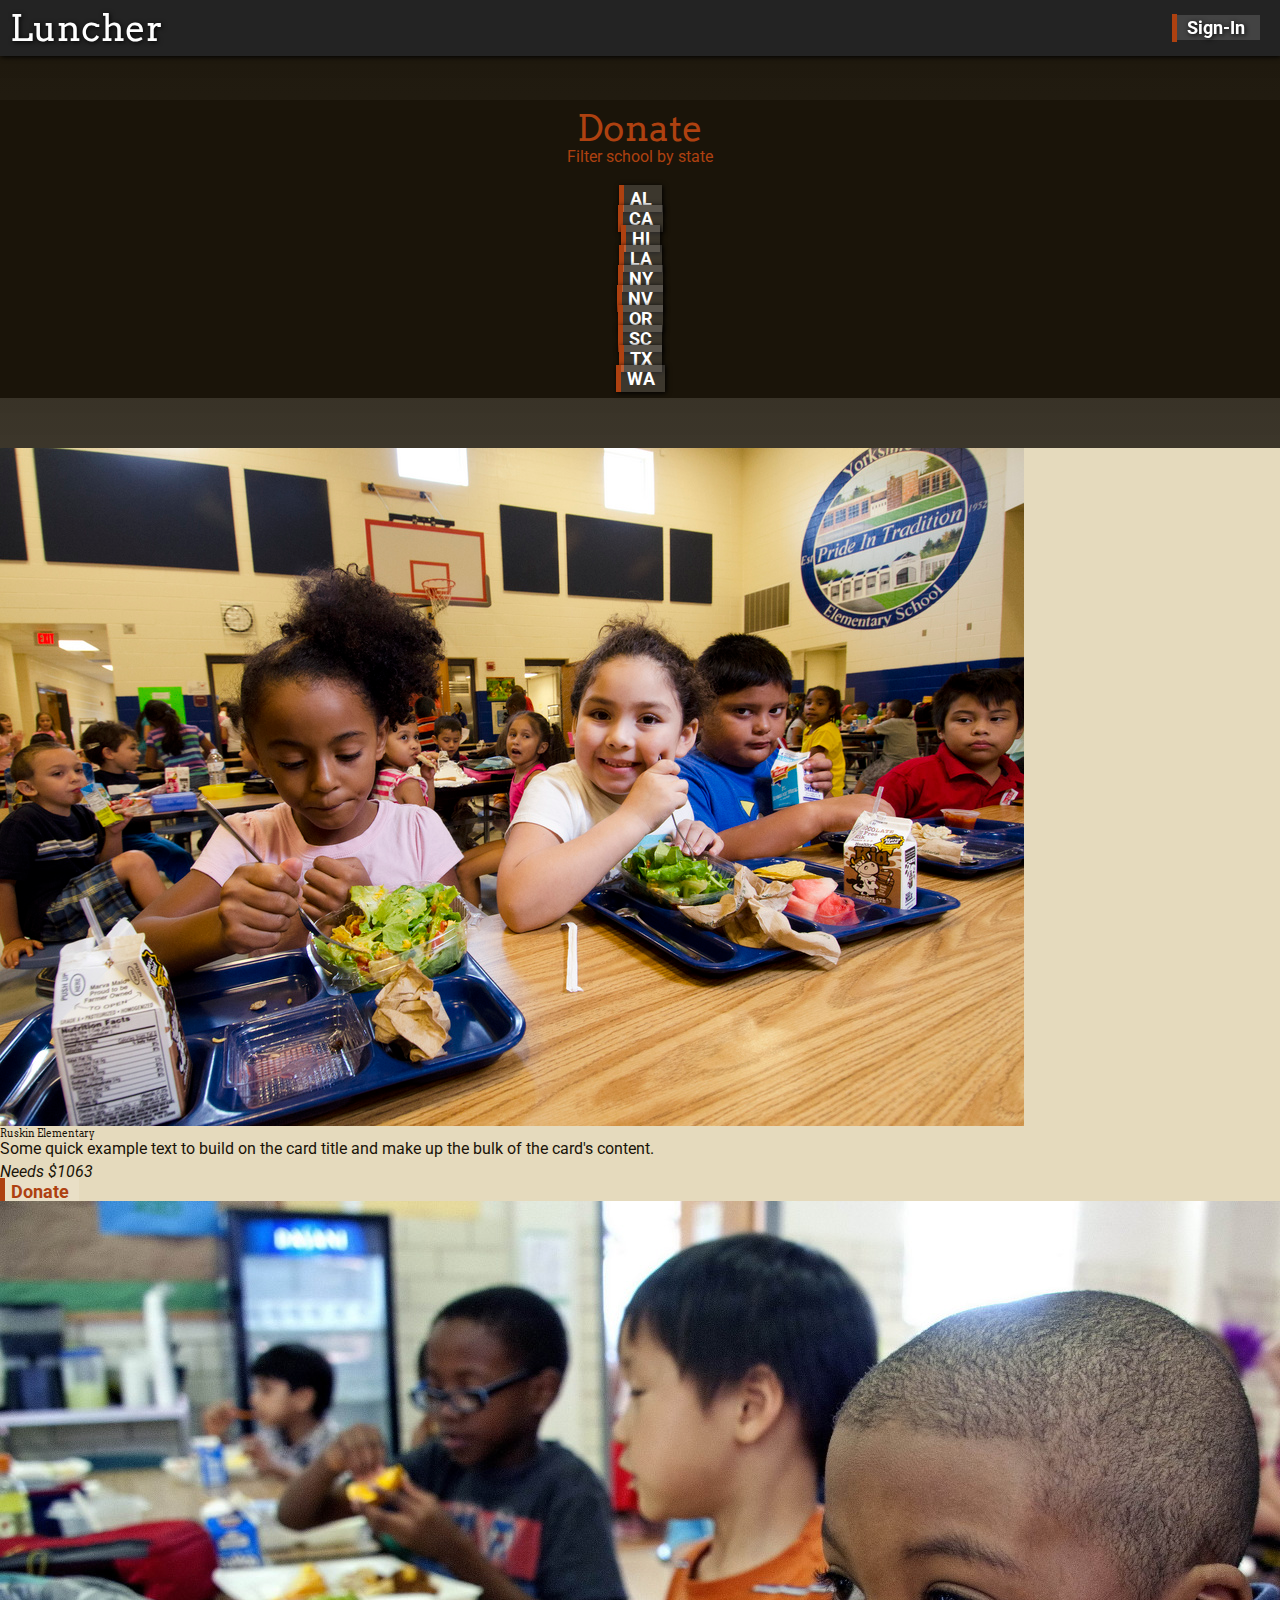
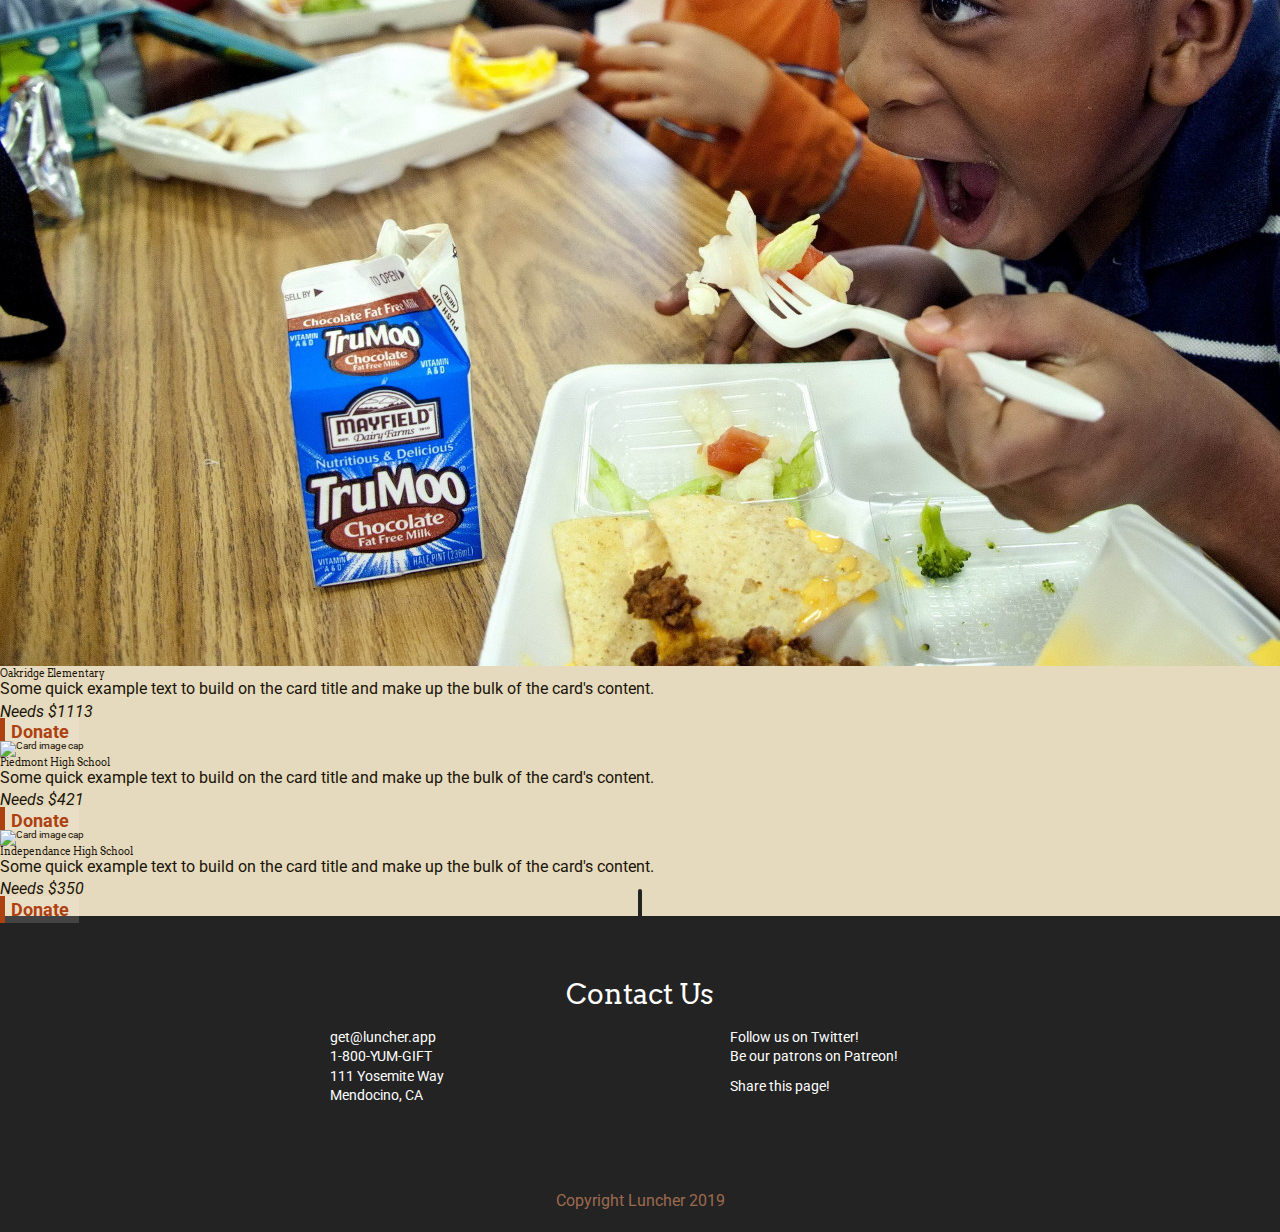
==== commit 796ae178: "styled donate page with new color palette" ====
--- a/donate.html
+++ b/donate.html
@@ -36,19 +36,22 @@
 
 
   <section class="schools-by-state">
-    <h1>Donate</h1>
-    <div class="container">
+    <div class="school-filter-bar">
+      <h1>Donate</h1>
       <p>Filter school by state</p>
-      <div class="row">
-        <div class="col-6 col-sm-4 col-md-2 py-2 centered"><div class="state-labels"><a href="" class="btn">AL</a></div></div>
-        <div class="col-6 col-sm-4 col-md-2 py-2 centered"><div class="state-labels"><a href="" class="btn">CA</a></div></div>
-        <div class="col-6 col-sm-4 col-md-2 py-2 centered"><div class="state-labels"><a href="" class="btn">HI</a></div></div>
-        <div class="col-6 col-sm-4 col-md-2 py-2 centered"><div class="state-labels"><a href="" class="btn">NY</a></div></div>
-        <div class="col-6 col-sm-4 col-md-2 py-2 centered"><div class="state-labels"><a href="" class="btn">NV</a></div></div>
-        <div class="col-6 col-sm-4 col-md-2 py-2 centered"><div class="state-labels"><a href="" class="btn">OR</a></div></div>
-        <div class="col-6 col-sm-4 col-md-2 py-2 centered"><div class="state-labels"><a href="" class="btn">SC</a></div></div>
-        <div class="col-6 col-sm-4 col-md-2 py-2 centered"><div class="state-labels"><a href="" class="btn">TX</a></div></div>
-        <div class="col-6 col-sm-4 col-md-2 py-2 centered"><div class="state-labels"><a href="" class="btn">WA</a></div></div>
+      <div class="container">
+        <div class="row">
+          <div class="col-6 col-sm-4 col-md-2 py-2 centered"><div class="state-labels"><a href="" class="btn">AL</a></div></div>
+          <div class="col-6 col-sm-4 col-md-2 py-2 centered"><div class="state-labels"><a href="" class="btn">CA</a></div></div>
+          <div class="col-6 col-sm-4 col-md-2 py-2 centered"><div class="state-labels"><a href="" class="btn">HI</a></div></div>
+          <div class="col-6 col-sm-4 col-md-2 py-2 centered"><div class="state-labels"><a href="" class="btn">LA</a></div></div>
+          <div class="col-6 col-sm-4 col-md-2 py-2 centered"><div class="state-labels"><a href="" class="btn">NY</a></div></div>
+          <div class="col-6 col-sm-4 col-md-2 py-2 centered"><div class="state-labels"><a href="" class="btn">NV</a></div></div>
+          <div class="col-6 col-sm-4 col-md-2 py-2 centered"><div class="state-labels"><a href="" class="btn">OR</a></div></div>
+          <div class="col-6 col-sm-4 col-md-2 py-2 centered"><div class="state-labels"><a href="" class="btn">SC</a></div></div>
+          <div class="col-6 col-sm-4 col-md-2 py-2 centered"><div class="state-labels"><a href="" class="btn">TX</a></div></div>
+          <div class="col-6 col-sm-4 col-md-2 py-2 centered"><div class="state-labels"><a href="" class="btn">WA</a></div></div>
+        </div>
       </div>
     </div>
   </section>
--- a/css/index.css
+++ b/css/index.css
@@ -161,17 +161,27 @@
 h3 {
   font-size: 2.8rem;
 }
+li {
+  font-size: 1.4rem;
+}
+a {
+  text-decoration: none;
+}
+a:hover {
+  color: initial;
+  text-decoration: none;
+}
 p {
   font-size: 1.6rem;
   line-height: 1.4;
 }
-li {
-  font-size: 1.4rem;
-}
-.container {
+.container-basic {
   max-width: 800px;
   width: 100%;
   margin: 0 auto;
+}
+.italic {
+  font-style: italic;
 }
 .grid-col-1 {
   display: grid;
@@ -198,8 +208,15 @@
   max-width: 800px;
   margin: 0 auto;
 }
-a {
-  text-decoration: none;
+.grid-col-5 {
+  display: grid;
+  grid-template-columns: 20% 20% 20% 20% 20%;
+  max-width: 800px;
+  margin: 0 auto;
+}
+.centered {
+  float: none;
+  margin: 0 auto;
 }
 nav {
   width: 100%;
@@ -227,6 +244,9 @@
   text-decoration: none;
   color: #ffffff;
   text-shadow: 1px 1px 5px black;
+}
+nav h1 a:hover {
+  color: #ffffff;
 }
 nav ul {
   display: flex;
@@ -247,7 +267,8 @@
 nav ul li {
   padding: 5px 0;
   margin: 0 0 0 0;
-  border-left: 5px solid #bd3833;
+  border-left: 5px solid #AE4110;
+  padding-right: 10px;
   text-shadow: 1px 1px 5px black;
 }
 nav ul li .btn {
@@ -267,7 +288,7 @@
 }
 nav ul li .btn:hover {
   color: #ffffff;
-  background-color: #bd3833;
+  background-color: #AE4110;
   -webkit-transition-duration: 0.75s;
   -moz-transition-duration: 0.75s;
   transition-duration: 0.75s;
@@ -293,7 +314,7 @@
   }
 }
 footer {
-  color: #454A59;
+  color: #9d6a4f;
   background: #232323;
   padding: 20px 0;
   display: flex;
@@ -316,17 +337,16 @@
   height: 100%;
   position: relative;
   opacity: 0.92;
-  filter: brightness(100%) contrast(90%);
 }
 .landing-page .splash .splash-image .splash-overlay {
-  background: linear-gradient(#000000, rgba(0, 0, 0, 0), rgba(0, 0, 0, 0), rgba(0, 0, 0, 0));
+  background: linear-gradient(#000000, rgba(35, 35, 35, 0.25));
   background-attachment: fixed;
   height: 100%;
 }
 .landing-page .splash .tagline {
   position: absolute;
   left: 0;
-  top: 45%;
+  top: 35%;
   width: 100%;
   text-align: center;
   color: #bd3833;
@@ -336,7 +356,8 @@
   padding: 18px;
   width: 33%;
   margin: 0 auto;
-  border-left: 5px solid #bd3833;
+  border-left: 5px solid #AE4110;
+  padding-right: 10px;
   box-shadow: 2px 2px 8px rgba(0, 0, 0, 0.75);
 }
 @media (min-width: 0px) and (max-width: 600px) {
@@ -360,7 +381,8 @@
   border: 0;
   text-decoration: none;
   cursor: pointer;
-  border-left: 5px solid #bd3833;
+  border-left: 5px solid #AE4110;
+  padding-right: 10px;
   z-index: 1;
 }
 .landing-page .splash .btn:hover {
@@ -434,7 +456,7 @@
     grid-gap: 10px 10px;
   }
 }
-.home .luncher-info .grid-col-2 .btn {
+.home .luncher-info .grid-col-2 a {
   grid-column: span 2;
   display: flex;
   justify-content: center;
@@ -451,10 +473,11 @@
   border: 0;
   text-decoration: none;
   cursor: pointer;
-  border-left: 5px solid #bd3833;
+  border-left: 5px solid #AE4110;
+  padding-right: 10px;
   z-index: 1;
 }
-.home .luncher-info .grid-col-2 .btn:hover {
+.home .luncher-info .grid-col-2 a:hover {
   color: #ffffff;
   background-color: #bd3833;
   -webkit-transition-duration: 0.75s;
@@ -462,7 +485,7 @@
   transition-duration: 0.75s;
 }
 @media (min-width: 0px) and (max-width: 600px) {
-  .home .luncher-info .grid-col-2 .btn {
+  .home .luncher-info .grid-col-2 a {
     width: 70%;
   }
 }
@@ -503,32 +526,21 @@
 }
 .home .school-map {
   background-color: #ffec86;
-  color: #9d6a4f;
+  color: #bd3833;
   position: relative;
   padding: 5% 0 0 0;
   z-index: 3;
   box-shadow: 1px 1px 5px black;
 }
-.home .school-map p {
-  text-align: center;
-}
-.home .school-map p .icon {
-  font-size: 6rem;
-  padding: 0 0 20px 0;
-}
-.home .school-map .description {
-  grid-column-start: 1;
-  grid-column-end: 1;
-  grid-row-start: 1;
-  grid-row-end: 1;
-  font-size: 2.2rem;
+.home .school-map h3 {
+  text-align: center;
+}
+.home .school-map p.description {
+  font-size: 1.6rem;
+  text-align: center;
 }
 .home .school-map .map {
-  grid-column-start: 1;
-  grid-column-end: 1;
-  grid-row-start: 2;
-  grid-row-end: 2;
-  font-size: 2.2rem;
+  margin-top: 20px;
 }
 .home .school-map #mapid {
   height: 400px;
@@ -543,7 +555,7 @@
   position: relative;
   z-index: 2;
   box-shadow: 1px 1px 5px black;
-  color: #e54a48;
+  color: #bd3833;
 }
 .home .newsletter .newsletter-overlay {
   background: linear-gradient(rgba(255, 236, 134, 0.75), rgba(157, 106, 79, 0.75));
@@ -580,7 +592,8 @@
   border: 0;
   text-decoration: none;
   cursor: pointer;
-  border-left: 5px solid #bd3833;
+  border-left: 5px solid #AE4110;
+  padding-right: 10px;
   z-index: 1;
 }
 .home .newsletter .newsletter-overlay form .container-form .btn:hover {
@@ -609,7 +622,7 @@
 }
 .home .contact {
   background-color: #9d6a4f;
-  color: #ffd25d;
+  color: #232323;
   padding: 5% 15%;
 }
 @media (min-width: 0px) and (max-width: 600px) {
@@ -628,7 +641,6 @@
 .home .contact .grid-col-4 h3 {
   grid-column: span 4;
   text-align: center;
-  color: #ffd25d;
   padding: 0 0 20px 0;
 }
 .home .contact .grid-col-4 .icon,
@@ -661,7 +673,7 @@
   }
 }
 .home .contact .grid-col-4 a {
-  color: #ffd25d;
+  color: #232323;
   text-align: center;
   align-self: baseline;
 }
@@ -669,10 +681,6 @@
   color: #ffffff;
   transition-duration: 0.5s;
 }
-/* Add some padding and a grey background color to containers */
-/* Style the input elements and the submit button */
-/* Add margins to the checkbox */
-/* Style the submit button */
 .sign-in-page .splash {
   height: 99%;
   -ms-transform: translate3d(0, 0, 0);
@@ -691,14 +699,14 @@
   opacity: 0.95;
 }
 .sign-in-page .splash .splash-image .splash-overlay {
-  background: linear-gradient(#000000, rgba(0, 0, 0, 0), rgba(0, 0, 0, 0), rgba(0, 0, 0, 0));
+  background: linear-gradient(#000000, rgba(35, 35, 35, 0.25));
   background-attachment: fixed;
   height: 100%;
 }
 .sign-in-page .splash .login {
   position: absolute;
   left: 0;
-  top: 45%;
+  top: 25%;
   width: 100%;
   text-align: center;
   color: #bd3833;
@@ -711,7 +719,8 @@
   padding: 12px 20px;
   margin: 8px 0;
   border: 0;
-  border-left: 5px solid #bd3833;
+  border-left: 5px solid #AE4110;
+  padding-right: 10px;
 }
 .sign-in-page .splash .login p {
   text-shadow: 1px 1px 5px black;
@@ -735,7 +744,8 @@
   border: 0;
   text-decoration: none;
   cursor: pointer;
-  border-left: 5px solid #bd3833;
+  border-left: 5px solid #AE4110;
+  padding-right: 10px;
   z-index: 1;
 }
 .sign-in-page .splash .btn:hover {
@@ -769,77 +779,73 @@
   transform: scale(1.25);
   transition-duration: 0.5s;
 }
-.sign-in {
+.sign-in-footer {
   display: block;
   max-width: unset;
   width: 100%;
   background-color: #232323;
 }
-.sign-in .contact {
+.sign-in-footer .contact {
   background-color: #232323;
   color: #ffffff;
   padding: 5% 15%;
 }
 @media (min-width: 0px) and (max-width: 600px) {
-  .sign-in .contact {
+  .sign-in-footer .contact {
     padding: 5% 5%;
   }
 }
-.sign-in .contact .grid-col-4 {
+.sign-in-footer .contact .grid-col-4 {
   align-items: center;
 }
 @media (min-width: 0px) and (max-width: 600px) {
-  .sign-in .contact .grid-col-4 {
+  .sign-in-footer .contact .grid-col-4 {
     grid-template-columns: 10% 80% 10%;
   }
 }
-.sign-in .contact .grid-col-4 h3 {
+.sign-in-footer .contact .grid-col-4 h3 {
   grid-column: span 4;
   text-align: center;
   padding: 0 0 20px 0;
 }
-.sign-in .contact .grid-col-4 .icon,
-.sign-in .contact .grid-col-4 .social {
+.sign-in-footer .contact .grid-col-4 .icon,
+.sign-in-footer .contact .grid-col-4 .social {
   font-size: 2.1rem;
   text-align: center;
   align-self: baseline;
 }
-.sign-in .contact .grid-col-4 .text,
-.sign-in .contact .grid-col-4 .social-text {
+.sign-in-footer .contact .grid-col-4 .text,
+.sign-in-footer .contact .grid-col-4 .social-text {
   font-size: 1.4rem;
   margin-left: 10px;
   align-self: auto;
 }
-.sign-in .contact .grid-col-4 .icon {
+.sign-in-footer .contact .grid-col-4 .icon {
   grid-column: 1;
 }
-.sign-in .contact .grid-col-4 .text {
+.sign-in-footer .contact .grid-col-4 .text {
   grid-column: 2;
 }
-.sign-in .contact .grid-col-4 .social {
+.sign-in-footer .contact .grid-col-4 .social {
   grid-column: 3;
 }
-.sign-in .contact .grid-col-4 .social-text {
+.sign-in-footer .contact .grid-col-4 .social-text {
   grid-column: 4;
 }
 @media (min-width: 0px) and (max-width: 600px) {
-  .sign-in .contact .grid-col-4 .social-text {
+  .sign-in-footer .contact .grid-col-4 .social-text {
     display: none;
   }
 }
-.sign-in .contact .grid-col-4 a {
+.sign-in-footer .contact .grid-col-4 a {
   color: #ffffff;
   text-align: center;
   align-self: baseline;
 }
-.sign-in .contact .grid-col-4 a:hover {
+.sign-in-footer .contact .grid-col-4 a:hover {
   color: #ffffff;
   transition-duration: 0.5s;
 }
-/* Add some padding and a grey background color to containers */
-/* Style the input elements and the submit button */
-/* Add margins to the checkbox */
-/* Style the submit button */
 .reset-password .splash {
   height: 99%;
   -ms-transform: translate3d(0, 0, 0);
@@ -858,14 +864,14 @@
   opacity: 0.95;
 }
 .reset-password .splash .splash-image .splash-overlay {
-  background: linear-gradient(#000000, rgba(0, 0, 0, 0), rgba(0, 0, 0, 0), rgba(0, 0, 0, 0));
+  background: linear-gradient(#000000, rgba(35, 35, 35, 0.25));
   background-attachment: fixed;
   height: 100%;
 }
 .reset-password .splash .login {
   position: absolute;
   left: 0;
-  top: 45%;
+  top: 25%;
   width: 100%;
   text-align: center;
   color: #bd3833;
@@ -878,7 +884,8 @@
   padding: 12px 20px;
   margin: 8px 0;
   border: 0;
-  border-left: 5px solid #bd3833;
+  border-left: 5px solid #AE4110;
+  padding-right: 10px;
 }
 .reset-password .splash .login p {
   text-shadow: 1px 1px 5px black;
@@ -902,7 +909,8 @@
   border: 0;
   text-decoration: none;
   cursor: pointer;
-  border-left: 5px solid #bd3833;
+  border-left: 5px solid #AE4110;
+  padding-right: 10px;
   z-index: 1;
 }
 .reset-password .splash .btn:hover {
@@ -936,148 +944,169 @@
   transform: scale(1.25);
   transition-duration: 0.5s;
 }
-.sign-in {
+.reset-password-footer {
   display: block;
   max-width: unset;
   width: 100%;
   background-color: #232323;
 }
-.sign-in .contact {
+.reset-password-footer .contact {
   background-color: #232323;
   color: #ffffff;
   padding: 5% 15%;
 }
 @media (min-width: 0px) and (max-width: 600px) {
-  .sign-in .contact {
+  .reset-password-footer .contact {
     padding: 5% 5%;
   }
 }
-.sign-in .contact .grid-col-4 {
+.reset-password-footer .contact .grid-col-4 {
   align-items: center;
 }
 @media (min-width: 0px) and (max-width: 600px) {
-  .sign-in .contact .grid-col-4 {
+  .reset-password-footer .contact .grid-col-4 {
     grid-template-columns: 10% 80% 10%;
   }
 }
-.sign-in .contact .grid-col-4 h3 {
+.reset-password-footer .contact .grid-col-4 h3 {
   grid-column: span 4;
   text-align: center;
   padding: 0 0 20px 0;
 }
-.sign-in .contact .grid-col-4 .icon,
-.sign-in .contact .grid-col-4 .social {
+.reset-password-footer .contact .grid-col-4 .icon,
+.reset-password-footer .contact .grid-col-4 .social {
   font-size: 2.1rem;
   text-align: center;
   align-self: baseline;
 }
-.sign-in .contact .grid-col-4 .text,
-.sign-in .contact .grid-col-4 .social-text {
+.reset-password-footer .contact .grid-col-4 .text,
+.reset-password-footer .contact .grid-col-4 .social-text {
   font-size: 1.4rem;
   margin-left: 10px;
   align-self: auto;
 }
-.sign-in .contact .grid-col-4 .icon {
+.reset-password-footer .contact .grid-col-4 .icon {
   grid-column: 1;
 }
-.sign-in .contact .grid-col-4 .text {
+.reset-password-footer .contact .grid-col-4 .text {
   grid-column: 2;
 }
-.sign-in .contact .grid-col-4 .social {
+.reset-password-footer .contact .grid-col-4 .social {
   grid-column: 3;
 }
-.sign-in .contact .grid-col-4 .social-text {
+.reset-password-footer .contact .grid-col-4 .social-text {
   grid-column: 4;
 }
 @media (min-width: 0px) and (max-width: 600px) {
-  .sign-in .contact .grid-col-4 .social-text {
+  .reset-password-footer .contact .grid-col-4 .social-text {
     display: none;
   }
 }
-.sign-in .contact .grid-col-4 a {
+.reset-password-footer .contact .grid-col-4 a {
   color: #ffffff;
   text-align: center;
   align-self: baseline;
 }
-.sign-in .contact .grid-col-4 a:hover {
+.reset-password-footer .contact .grid-col-4 a:hover {
   color: #ffffff;
   transition-duration: 0.5s;
 }
-/* Add some padding and a grey background color to containers */
-/* Style the input elements and the submit button */
-/* Add margins to the checkbox */
-/* Style the submit button */
-.sign-in-page .splash {
-  height: 99%;
-  -ms-transform: translate3d(0, 0, 0);
-  -webkit-transform: translate3d(0, 0, 0);
-  transform: translate3d(0, 0, 0);
-}
-.sign-in-page .splash .splash-image {
-  background-image: url("../assets/img/6082329903_ea18bfdc09_o-1600-medium.jpg");
-  background-position: center;
-  background-repeat: no-repeat;
-  background-size: cover;
-  background-attachment: fixed;
-  top: 0;
-  height: 100%;
-  position: relative;
-  opacity: 0.95;
-}
-.sign-in-page .splash .splash-image .splash-overlay {
-  background: linear-gradient(#000000, rgba(0, 0, 0, 0), rgba(0, 0, 0, 0), rgba(0, 0, 0, 0));
-  background-attachment: fixed;
-  height: 100%;
-}
-.sign-in-page .splash .login {
-  position: absolute;
-  left: 0;
-  top: 45%;
-  width: 100%;
-  text-align: center;
-  color: #bd3833;
-}
-.sign-in-page .splash .login input[type=text] {
-  width: 33%;
-  padding: 12px 20px;
-  margin: 8px 0;
-  border: 0;
-  border-left: 5px solid #bd3833;
-}
-.sign-in-page .splash .login p {
-  text-shadow: 1px 1px 5px black;
-}
-.sign-in-page .splash .login p a {
-  color: #bd3833;
-}
-.sign-in-page .splash .btn {
-  display: flex;
-  justify-content: center;
-  margin: 8px auto 0;
-  background-color: #ffffff;
-  color: #bd3833;
-  border-radius: 0px;
+html {
+  height: unset;
+}
+.donate {
+  background: linear-gradient(#1a1409, rgba(229, 218, 189, 0.5));
+}
+.donate nav {
+  background-color: #232323;
+  box-shadow: 1px 1px 5px black;
+}
+.donate nav li {
+  margin-right: 5px;
+}
+.donate .schools-by-state {
+  padding: 100px 0 50px 0;
+  color: #AE4110;
+}
+.donate .schools-by-state .school-filter-bar {
+  background-color: #1A1409;
+  padding: 10px 0;
+}
+.donate .schools-by-state .school-filter-bar h1 {
+  text-align: center;
+}
+.donate .schools-by-state .school-filter-bar p {
+  text-align: center;
+  font-size: 1.6rem;
+}
+.donate .schools-by-state .school-filter-bar .row {
+  margin-top: 20px;
+}
+.donate .schools-by-state .school-filter-bar .row .state-labels {
+  font-size: 2rem;
+  text-align: center;
+}
+.donate .schools-by-state .school-filter-bar .row .state-labels a {
+  background-color: rgba(255, 255, 255, 0.15);
+  color: #ffffff;
+  border-radius: 0;
   font-size: 1.8rem;
   font-weight: bolder;
   text-align: center;
-  width: 25%;
+  width: 33%;
   min-width: 100px;
-  padding: 8px 10px;
+  padding: 3px 6px;
   border: 0;
   text-decoration: none;
   cursor: pointer;
-  border-left: 5px solid #bd3833;
-  z-index: 1;
-}
-.sign-in-page .splash .btn:hover {
-  color: #ffffff;
-  background-color: #bd3833;
+  border-left: 5px solid #AE4110;
+  padding-right: 10px;
+  box-shadow: 1px 1px 5px black;
+}
+.donate .schools-by-state .school-filter-bar .row .state-labels a:hover {
+  color: #E5DABD;
+  background-color: #AE4110;
   -webkit-transition-duration: 0.75s;
   -moz-transition-duration: 0.75s;
   transition-duration: 0.75s;
 }
 @media (min-width: 0px) and (max-width: 600px) {
-  .sign-in-page .splash .btn {
+  .donate .schools-by-state .school-filter-bar .row .state-labels a {
+    width: 70%;
+  }
+}
+.donate .schools .card {
+  color: #1A1409;
+  background-color: #E5DABD;
+  border: 0;
+  width: 100%;
+  margin: 0 auto;
+}
+.donate .schools .card a.btn {
+  background-color: rgba(255, 255, 255, 0.15);
+  color: #AE4110;
+  border-radius: 0;
+  font-size: 1.8rem;
+  font-weight: bolder;
+  text-align: center;
+  width: 33%;
+  min-width: 100px;
+  padding: 3px 6px;
+  border: 0;
+  text-decoration: none;
+  cursor: pointer;
+  border-left: 5px solid #AE4110;
+  padding-right: 10px;
+}
+.donate .schools .card a.btn:hover {
+  color: #ffffff;
+  background-color: #AE4110;
+  -webkit-transition-duration: 0.75s;
+  -moz-transition-duration: 0.75s;
+  transition-duration: 0.75s;
+}
+@media (min-width: 0px) and (max-width: 600px) {
+  .donate .schools .card a.btn {
     width: 70%;
   }
 }
@@ -1100,74 +1129,70 @@
   transform: scale(1.25);
   transition-duration: 0.5s;
 }
-.sign-in {
+.donate-footer {
   display: block;
   max-width: unset;
   width: 100%;
   background-color: #232323;
 }
-.sign-in .contact {
+.donate-footer .contact {
   background-color: #232323;
   color: #ffffff;
   padding: 5% 15%;
 }
 @media (min-width: 0px) and (max-width: 600px) {
-  .sign-in .contact {
+  .donate-footer .contact {
     padding: 5% 5%;
   }
 }
-.sign-in .contact .grid-col-4 {
+.donate-footer .contact .grid-col-4 {
   align-items: center;
 }
 @media (min-width: 0px) and (max-width: 600px) {
-  .sign-in .contact .grid-col-4 {
+  .donate-footer .contact .grid-col-4 {
     grid-template-columns: 10% 80% 10%;
   }
 }
-.sign-in .contact .grid-col-4 h3 {
+.donate-footer .contact .grid-col-4 h3 {
   grid-column: span 4;
   text-align: center;
   padding: 0 0 20px 0;
 }
-.sign-in .contact .grid-col-4 .icon,
-.sign-in .contact .grid-col-4 .social {
+.donate-footer .contact .grid-col-4 .icon,
+.donate-footer .contact .grid-col-4 .social {
   font-size: 2.1rem;
   text-align: center;
   align-self: baseline;
 }
-.sign-in .contact .grid-col-4 .text,
-.sign-in .contact .grid-col-4 .social-text {
+.donate-footer .contact .grid-col-4 .text,
+.donate-footer .contact .grid-col-4 .social-text {
   font-size: 1.4rem;
   margin-left: 10px;
   align-self: auto;
 }
-.sign-in .contact .grid-col-4 .icon {
+.donate-footer .contact .grid-col-4 .icon {
   grid-column: 1;
 }
-.sign-in .contact .grid-col-4 .text {
+.donate-footer .contact .grid-col-4 .text {
   grid-column: 2;
 }
-.sign-in .contact .grid-col-4 .social {
+.donate-footer .contact .grid-col-4 .social {
   grid-column: 3;
 }
-.sign-in .contact .grid-col-4 .social-text {
+.donate-footer .contact .grid-col-4 .social-text {
   grid-column: 4;
 }
 @media (min-width: 0px) and (max-width: 600px) {
-  .sign-in .contact .grid-col-4 .social-text {
+  .donate-footer .contact .grid-col-4 .social-text {
     display: none;
   }
 }
-.sign-in .contact .grid-col-4 a {
+.donate-footer .contact .grid-col-4 a {
   color: #ffffff;
   text-align: center;
   align-self: baseline;
 }
-.sign-in .contact .grid-col-4 a:hover {
+.donate-footer .contact .grid-col-4 a:hover {
   color: #ffffff;
   transition-duration: 0.5s;
 }
-/* Add some padding and a grey background color to containers */
-/* Style the input elements and the submit button */
-/* Add margins to the checkbox */
-/* Style the submit button */
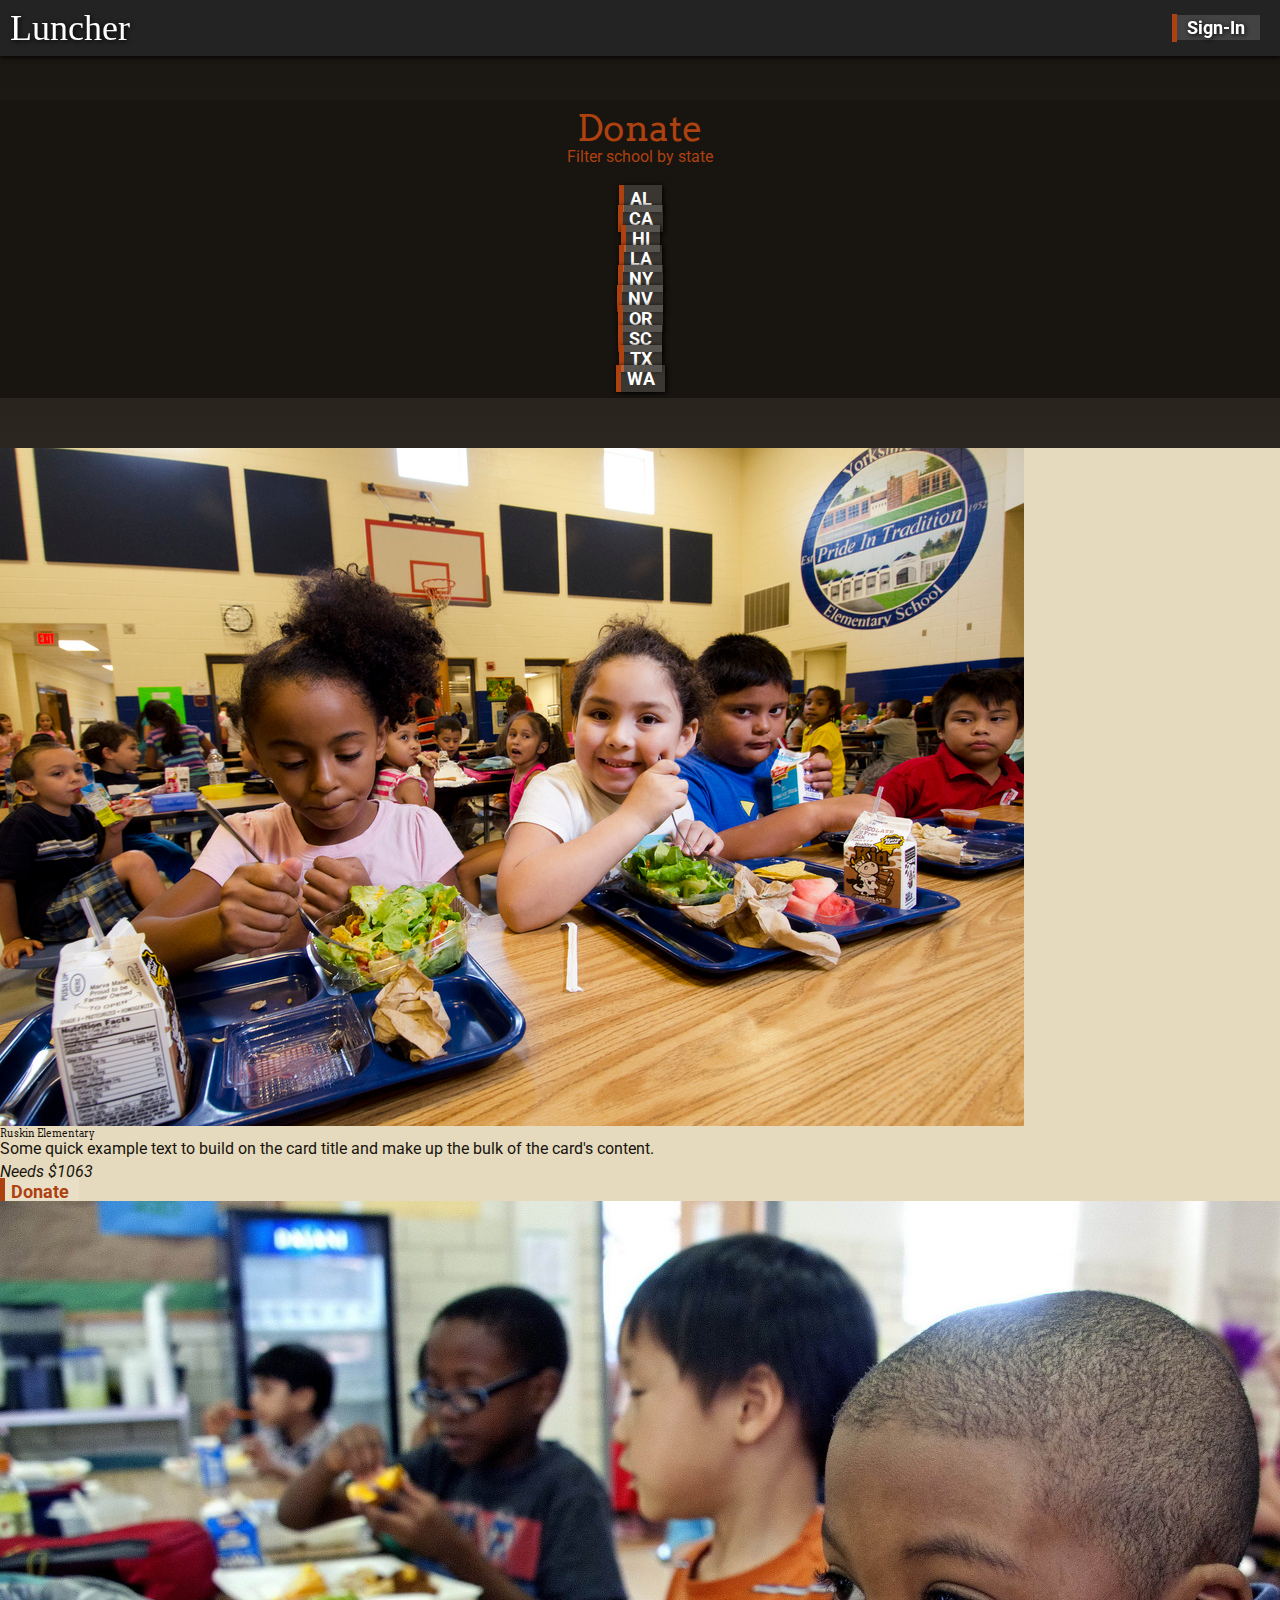
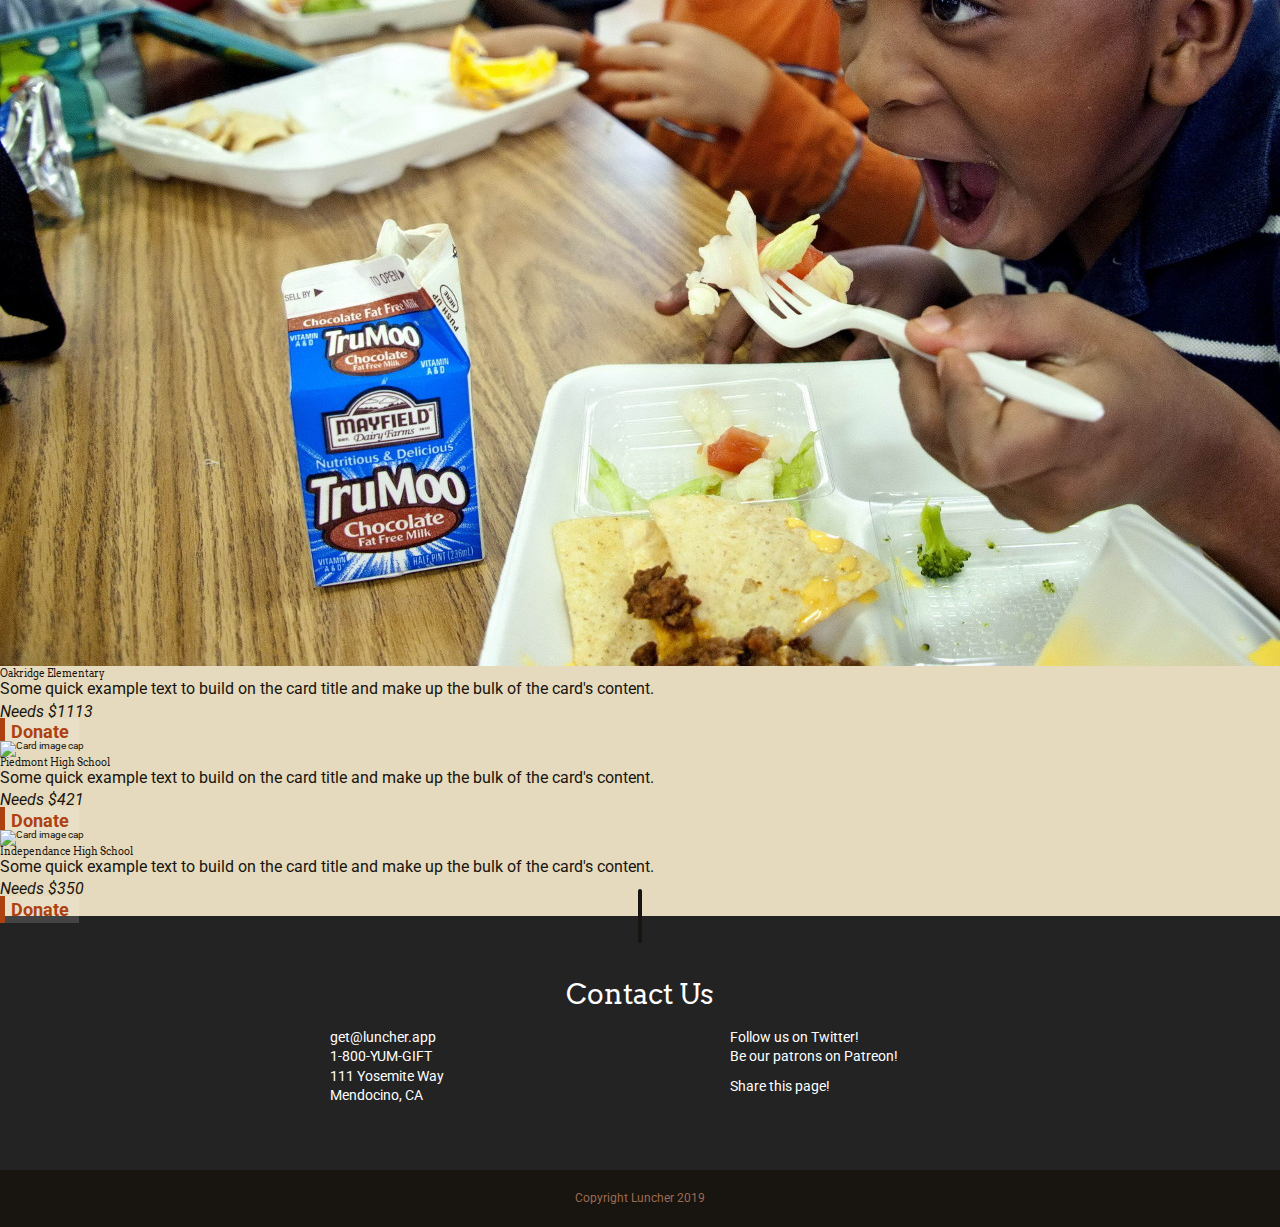
==== commit 5b41fc85: "style" ====
--- a/donate.html
+++ b/donate.html
@@ -1,10 +1,10 @@
 <!doctype html>
-<html lang="en">
+<html lang="en" class="donate">
 <head>
   <meta charset="utf-8">
   <title>Luncher | Donate</title>
   <meta name="viewport" content="width=device-width, initial-scale=1.0, maximum-scale=1.0, user-scalable=no" />
-  <link href="https://fonts.googleapis.com/css?family=Arvo:400,700|Roboto" rel="stylesheet">
+  <link href="https://fonts.googleapis.com/css?family=Schoolbell|Arvo:400,700|Roboto" rel="stylesheet">
   <link rel="stylesheet" href="https://use.fontawesome.com/releases/v5.7.1/css/all.css" integrity="sha384-fnmOCqbTlWIlj8LyTjo7mOUStjsKC4pOpQbqyi7RrhN7udi9RwhKkMHpvLbHG9Sr" crossorigin="anonymous">
   <link rel="stylesheet" href="https://stackpath.bootstrapcdn.com/bootstrap/4.2.1/css/bootstrap.min.css" integrity="sha384-GJzZqFGwb1QTTN6wy59ffF1BuGJpLSa9DkKMp0DgiMDm4iYMj70gZWKYbI706tWS" crossorigin="anonymous">
   <link href="css/index.css" rel="stylesheet">
@@ -25,7 +25,7 @@
 
 <body class="donate">
 
-  <nav>
+  <nav class="nav-solid">
     <h1><a href="./index.html">Luncher</a></h1>
     <ul>
       <!-- <li><a href="#" class="btn">Donate</a></li> -->
--- a/css/index.css
+++ b/css/index.css
@@ -1,5 +1,9 @@
 .font-body {
   font-family: 'Roboto', sans-serif;
+  font-weight: 400;
+}
+.font-logo {
+  font-family: 'Schoolbell', cursive;
   font-weight: 400;
 }
 /* http://meyerweb.com/eric/tools/css/reset/ 
@@ -142,7 +146,7 @@
   font-family: 'Roboto', sans-serif;
   font-weight: 400;
   height: 100%;
-  color: #454A59;
+  color: #000000;
 }
 h1,
 h2,
@@ -230,6 +234,8 @@
   }
 }
 nav h1 {
+  font-family: 'Schoolbell', cursive;
+  font-weight: 400;
   align-self: flex-start;
   padding: 10px;
   width: 100%;
@@ -252,7 +258,7 @@
   display: flex;
   align-self: center;
   justify-content: flex-end;
-  min-width: 200px;
+  min-width: 210px;
 }
 @media (min-width: 0px) and (max-width: 600px) {
   nav ul {
@@ -315,11 +321,17 @@
 }
 footer {
   color: #9d6a4f;
-  background: #232323;
+  background: #18140f;
   padding: 20px 0;
   display: flex;
   justify-content: center;
   align-items: center;
+}
+footer p {
+  font-size: 1.2rem;
+}
+html {
+  height: 100%;
 }
 .landing-page .splash {
   height: 99%;
@@ -349,12 +361,13 @@
   top: 35%;
   width: 100%;
   text-align: center;
-  color: #bd3833;
+  color: #AE4110;
 }
 .landing-page .splash .tagline h2 {
-  background-color: #F6F7F8;
+  background-color: #ffffff;
   padding: 18px;
   width: 33%;
+  max-width: 420px;
   margin: 0 auto;
   border-left: 5px solid #AE4110;
   padding-right: 10px;
@@ -369,8 +382,9 @@
   display: flex;
   justify-content: center;
   margin: 0 auto;
+  max-width: 380px;
   background-color: #ffffff;
-  color: #bd3833;
+  color: #AE4110;
   border-radius: 0px;
   font-size: 1.8rem;
   font-weight: bolder;
@@ -383,11 +397,12 @@
   cursor: pointer;
   border-left: 5px solid #AE4110;
   padding-right: 10px;
+  box-shadow: 1px 1px 5px black;
   z-index: 1;
 }
 .landing-page .splash .btn:hover {
   color: #ffffff;
-  background-color: #bd3833;
+  background-color: #AE4110;
   -webkit-transition-duration: 0.75s;
   -moz-transition-duration: 0.75s;
   transition-duration: 0.75s;
@@ -404,12 +419,12 @@
   text-decoration: none;
 }
 section a.divider .leading-arrow {
-  background-color: #232323;
-  color: #ffffff;
+  background-color: #18140f;
+  color: #E5DABD;
   font-size: 5rem;
   margin: -27px auto;
   border-radius: 28px;
-  border: 2px solid #232323;
+  border: 2px solid #18140f;
   z-index: 3;
 }
 section a.divider .leading-arrow:hover {
@@ -420,14 +435,13 @@
   display: block;
   max-width: unset;
   width: 100%;
-  background-color: #232323;
+  background-color: #18140f;
 }
 .home .luncher-info {
-  transform: rotate(10deg) skew(10deg);
   width: 100%;
   left: -0.7%;
-  background-color: #232323;
-  color: #F6F7F8;
+  background-color: #18140f;
+  color: #ffffff;
   position: relative;
   padding: 10% 20%;
 }
@@ -446,21 +460,11 @@
     padding: 25% 5%;
   }
 }
-.home .luncher-info .grid-col-2 {
-  transform: rotate(-9.7deg) skew(-10deg);
-  left: 5%;
-}
-@media (min-width: 0px) and (max-width: 600px) {
-  .home .luncher-info .grid-col-2 {
-    grid-template-columns: 100%;
-    grid-gap: 10px 10px;
-  }
-}
-.home .luncher-info .grid-col-2 a {
+.home .luncher-info a {
   grid-column: span 2;
   display: flex;
   justify-content: center;
-  margin: 0 auto;
+  margin: 0 auto 40px;
   background-color: rgba(255, 255, 255, 0.15);
   color: #ffffff;
   border-radius: 0px;
@@ -477,42 +481,58 @@
   padding-right: 10px;
   z-index: 1;
 }
-.home .luncher-info .grid-col-2 a:hover {
-  color: #ffffff;
-  background-color: #bd3833;
+.home .luncher-info a:hover {
+  color: #ffffff;
+  background-color: #AE4110;
   -webkit-transition-duration: 0.75s;
   -moz-transition-duration: 0.75s;
   transition-duration: 0.75s;
 }
 @media (min-width: 0px) and (max-width: 600px) {
-  .home .luncher-info .grid-col-2 a {
+  .home .luncher-info a {
     width: 70%;
   }
 }
-.home .luncher-info .grid-col-2 p {
-  text-align: center;
+.home .luncher-info .grid {
+  display: grid;
+  grid-template-columns: 10% 80% 10%;
+  grid-gap: 50px 0px;
+  max-width: 800px;
+  margin: 0 auto;
+}
+@media (min-width: 0px) and (max-width: 600px) {
+  .home .luncher-info .grid {
+    grid-template-columns: 100%;
+    grid-gap: 10px 10px;
+  }
+}
+.home .luncher-info .grid p {
   align-self: center;
 }
-.home .luncher-info .grid-col-2 .icon {
+.home .luncher-info .grid .icon-left {
   font-size: 6rem;
-}
-@media (min-width: 0px) and (max-width: 600px) {
-  .home .luncher-info .grid-col-2 .icon {
+  grid-column: 1;
+  text-align: center;
+}
+@media (min-width: 0px) and (max-width: 600px) {
+  .home .luncher-info .grid .icon-left {
     font-size: 3rem;
     grid-column: 1;
   }
 }
 @media (min-width: 601px) and (max-width: 820px) {
-  .home .luncher-info .grid-col-2 .icon {
+  .home .luncher-info .grid .icon-left {
     font-size: 4rem;
   }
 }
-.home .luncher-info .grid-col-2 .text {
+.home .luncher-info .grid .text-right {
   font-size: 2.2rem;
   margin-left: 20px;
-}
-@media (min-width: 0px) and (max-width: 600px) {
-  .home .luncher-info .grid-col-2 .text {
+  grid-column: span 2;
+  text-align: left;
+}
+@media (min-width: 0px) and (max-width: 600px) {
+  .home .luncher-info .grid .text-right {
     font-size: 1.4rem;
     grid-column: 1;
     padding-bottom: 20px;
@@ -520,13 +540,48 @@
   }
 }
 @media (min-width: 601px) and (max-width: 820px) {
-  .home .luncher-info .grid-col-2 .text {
+  .home .luncher-info .grid .text-right {
     font-size: 2rem;
   }
 }
+.home .luncher-info .grid .icon-right {
+  font-size: 6rem;
+  grid-column: 3;
+  text-align: center;
+}
+@media (min-width: 0px) and (max-width: 600px) {
+  .home .luncher-info .grid .icon-right {
+    font-size: 3rem;
+    grid-column: 1;
+  }
+}
+@media (min-width: 601px) and (max-width: 820px) {
+  .home .luncher-info .grid .icon-right {
+    font-size: 4rem;
+  }
+}
+.home .luncher-info .grid .text-left {
+  font-size: 2.2rem;
+  margin-right: 20px;
+  grid-column: span 2;
+  text-align: right;
+}
+@media (min-width: 0px) and (max-width: 600px) {
+  .home .luncher-info .grid .text-left {
+    font-size: 1.4rem;
+    grid-column: 1;
+    padding-bottom: 20px;
+    margin-left: unset;
+  }
+}
+@media (min-width: 601px) and (max-width: 820px) {
+  .home .luncher-info .grid .text-left {
+    font-size: 2rem;
+  }
+}
 .home .school-map {
-  background-color: #ffec86;
-  color: #bd3833;
+  background-color: #E5DABD;
+  color: #AE4110;
   position: relative;
   padding: 5% 0 0 0;
   z-index: 3;
@@ -540,9 +595,10 @@
   text-align: center;
 }
 .home .school-map .map {
+  position: relative;
+  max-width: 1200px;
+  margin: 0 auto;
   margin-top: 20px;
-}
-.home .school-map #mapid {
   height: 400px;
   font-size: 1rem;
 }
@@ -555,10 +611,10 @@
   position: relative;
   z-index: 2;
   box-shadow: 1px 1px 5px black;
-  color: #bd3833;
+  color: #763C22;
 }
 .home .newsletter .newsletter-overlay {
-  background: linear-gradient(rgba(255, 236, 134, 0.75), rgba(157, 106, 79, 0.75));
+  background: linear-gradient(rgba(229, 218, 189, 0.95), rgba(157, 106, 79, 0.75));
   height: 100%;
 }
 .home .newsletter .newsletter-overlay form {
@@ -581,7 +637,7 @@
   justify-content: center;
   margin: 10px auto 0;
   background-color: rgba(255, 255, 255, 0.15);
-  color: #bd3833;
+  color: #AE4110;
   border-radius: 0px;
   font-size: 1.8rem;
   font-weight: bolder;
@@ -598,7 +654,7 @@
 }
 .home .newsletter .newsletter-overlay form .container-form .btn:hover {
   color: #ffffff;
-  background-color: #bd3833;
+  background-color: #AE4110;
   -webkit-transition-duration: 0.75s;
   -moz-transition-duration: 0.75s;
   transition-duration: 0.75s;
@@ -622,7 +678,7 @@
 }
 .home .contact {
   background-color: #9d6a4f;
-  color: #232323;
+  color: #18140f;
   padding: 5% 15%;
 }
 @media (min-width: 0px) and (max-width: 600px) {
@@ -673,7 +729,7 @@
   }
 }
 .home .contact .grid-col-4 a {
-  color: #232323;
+  color: #18140f;
   text-align: center;
   align-self: baseline;
 }
@@ -715,12 +771,18 @@
   text-shadow: 1px 1px 5px black;
 }
 .sign-in-page .splash .login input[type=text] {
-  width: 33%;
+  width: 75%;
+  max-width: 475px;
   padding: 12px 20px;
   margin: 8px 0;
   border: 0;
   border-left: 5px solid #AE4110;
   padding-right: 10px;
+}
+@media (min-width: 0px) and (max-width: 600px) {
+  .sign-in-page .splash .login input[type=text] {
+    width: 85%;
+  }
 }
 .sign-in-page .splash .login p {
   text-shadow: 1px 1px 5px black;
@@ -767,12 +829,12 @@
   text-decoration: none;
 }
 section a.divider .leading-arrow {
-  background-color: #232323;
-  color: #ffffff;
+  background-color: #18140f;
+  color: #E5DABD;
   font-size: 5rem;
   margin: -27px auto;
   border-radius: 28px;
-  border: 2px solid #232323;
+  border: 2px solid #18140f;
   z-index: 3;
 }
 section a.divider .leading-arrow:hover {
@@ -786,13 +848,18 @@
   background-color: #232323;
 }
 .sign-in-footer .contact {
-  background-color: #232323;
-  color: #ffffff;
+  background-color: #18140f;
+  color: #9d6a4f;
   padding: 5% 15%;
 }
 @media (min-width: 0px) and (max-width: 600px) {
   .sign-in-footer .contact {
-    padding: 5% 5%;
+    padding: 10% 5%;
+  }
+}
+@media (min-width: 0px) and (max-width: 350px) {
+  .sign-in-footer .contact {
+    padding: 15% 5%;
   }
 }
 .sign-in-footer .contact .grid-col-4 {
@@ -838,7 +905,7 @@
   }
 }
 .sign-in-footer .contact .grid-col-4 a {
-  color: #ffffff;
+  color: #9d6a4f;
   text-align: center;
   align-self: baseline;
 }
@@ -932,12 +999,12 @@
   text-decoration: none;
 }
 section a.divider .leading-arrow {
-  background-color: #232323;
-  color: #ffffff;
+  background-color: #18140f;
+  color: #E5DABD;
   font-size: 5rem;
   margin: -27px auto;
   border-radius: 28px;
-  border: 2px solid #232323;
+  border: 2px solid #18140f;
   z-index: 3;
 }
 section a.divider .leading-arrow:hover {
@@ -1011,17 +1078,17 @@
   color: #ffffff;
   transition-duration: 0.5s;
 }
-html {
+html.donate {
   height: unset;
 }
 .donate {
-  background: linear-gradient(#1a1409, rgba(229, 218, 189, 0.5));
-}
-.donate nav {
+  background: linear-gradient(#18140f, rgba(229, 218, 189, 0.5));
+}
+.donate nav.nav-solid {
   background-color: #232323;
   box-shadow: 1px 1px 5px black;
 }
-.donate nav li {
+.donate nav.nav-solid li {
   margin-right: 5px;
 }
 .donate .schools-by-state {
@@ -1029,7 +1096,7 @@
   color: #AE4110;
 }
 .donate .schools-by-state .school-filter-bar {
-  background-color: #1A1409;
+  background-color: #18140f;
   padding: 10px 0;
 }
 .donate .schools-by-state .school-filter-bar h1 {
@@ -1076,7 +1143,7 @@
   }
 }
 .donate .schools .card {
-  color: #1A1409;
+  color: #18140f;
   background-color: #E5DABD;
   border: 0;
   width: 100%;
@@ -1117,12 +1184,12 @@
   text-decoration: none;
 }
 section a.divider .leading-arrow {
-  background-color: #232323;
-  color: #ffffff;
+  background-color: #18140f;
+  color: #E5DABD;
   font-size: 5rem;
   margin: -27px auto;
   border-radius: 28px;
-  border: 2px solid #232323;
+  border: 2px solid #18140f;
   z-index: 3;
 }
 section a.divider .leading-arrow:hover {
